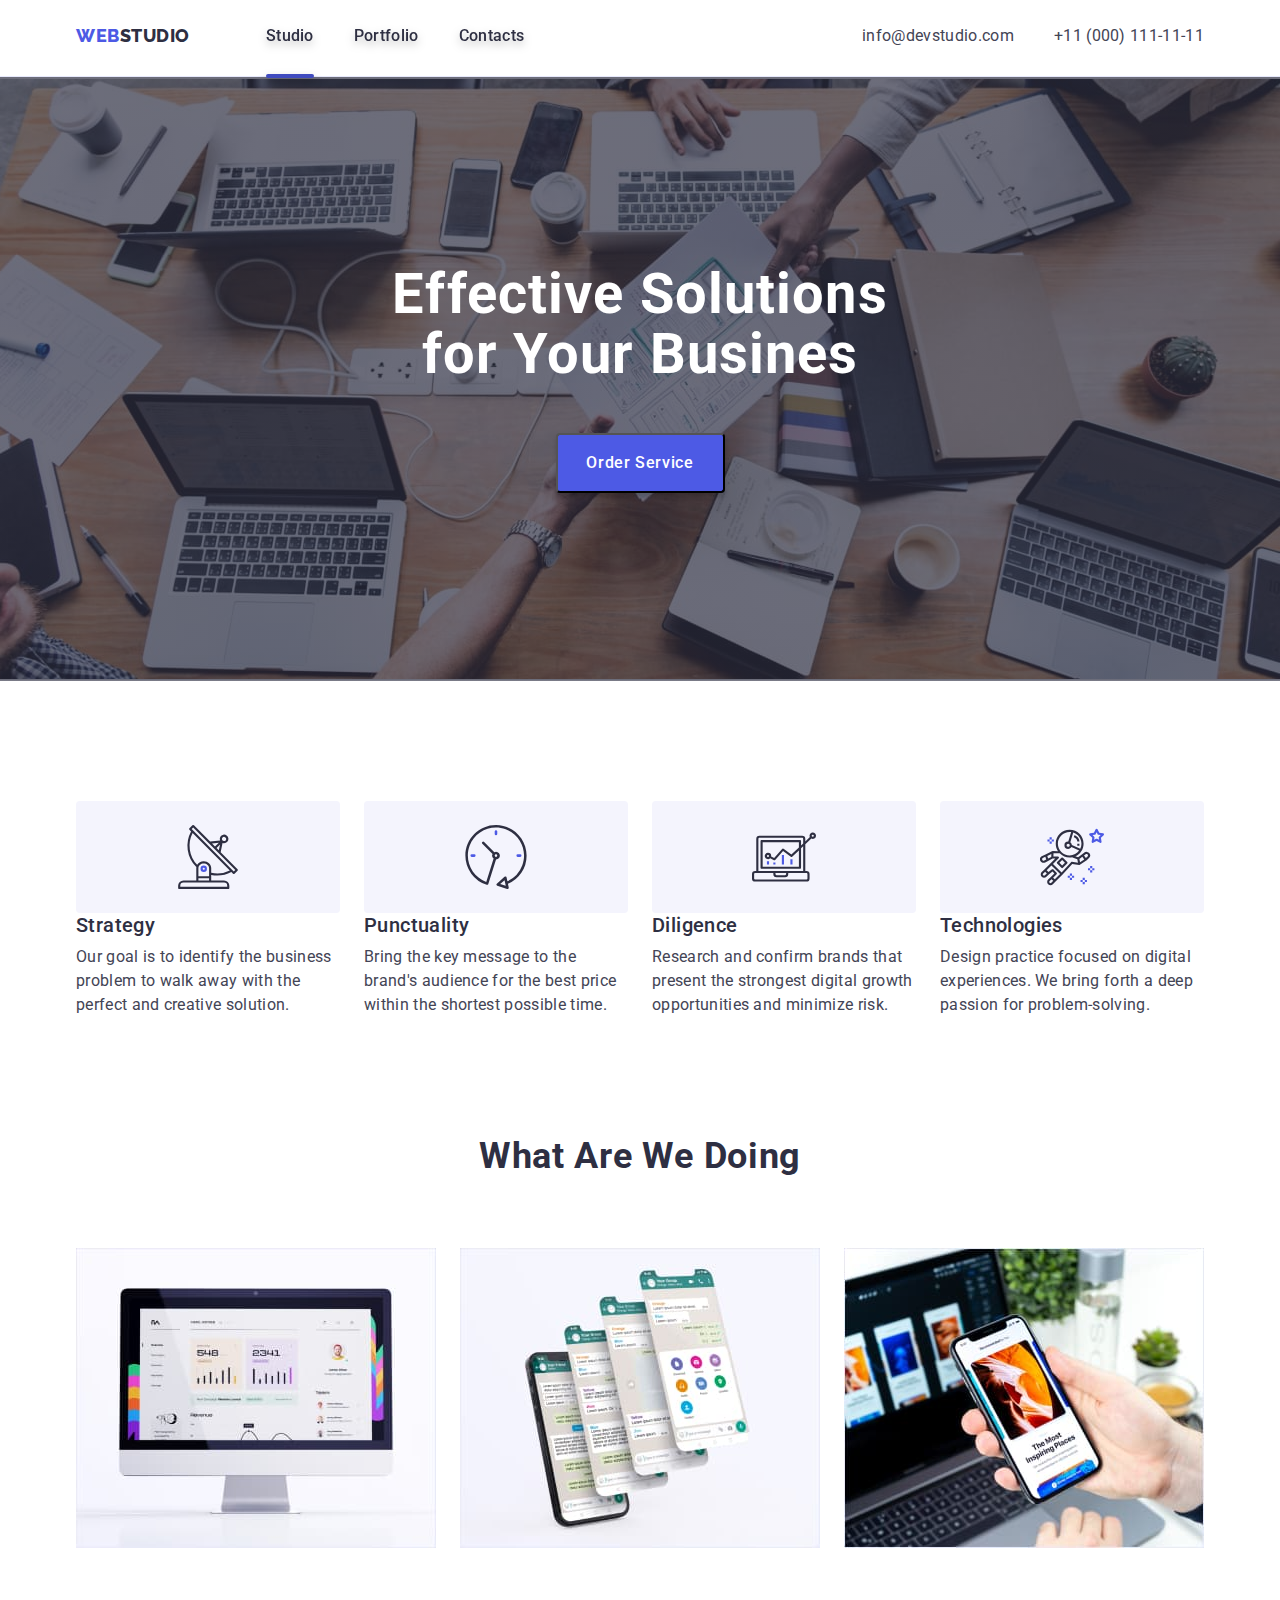
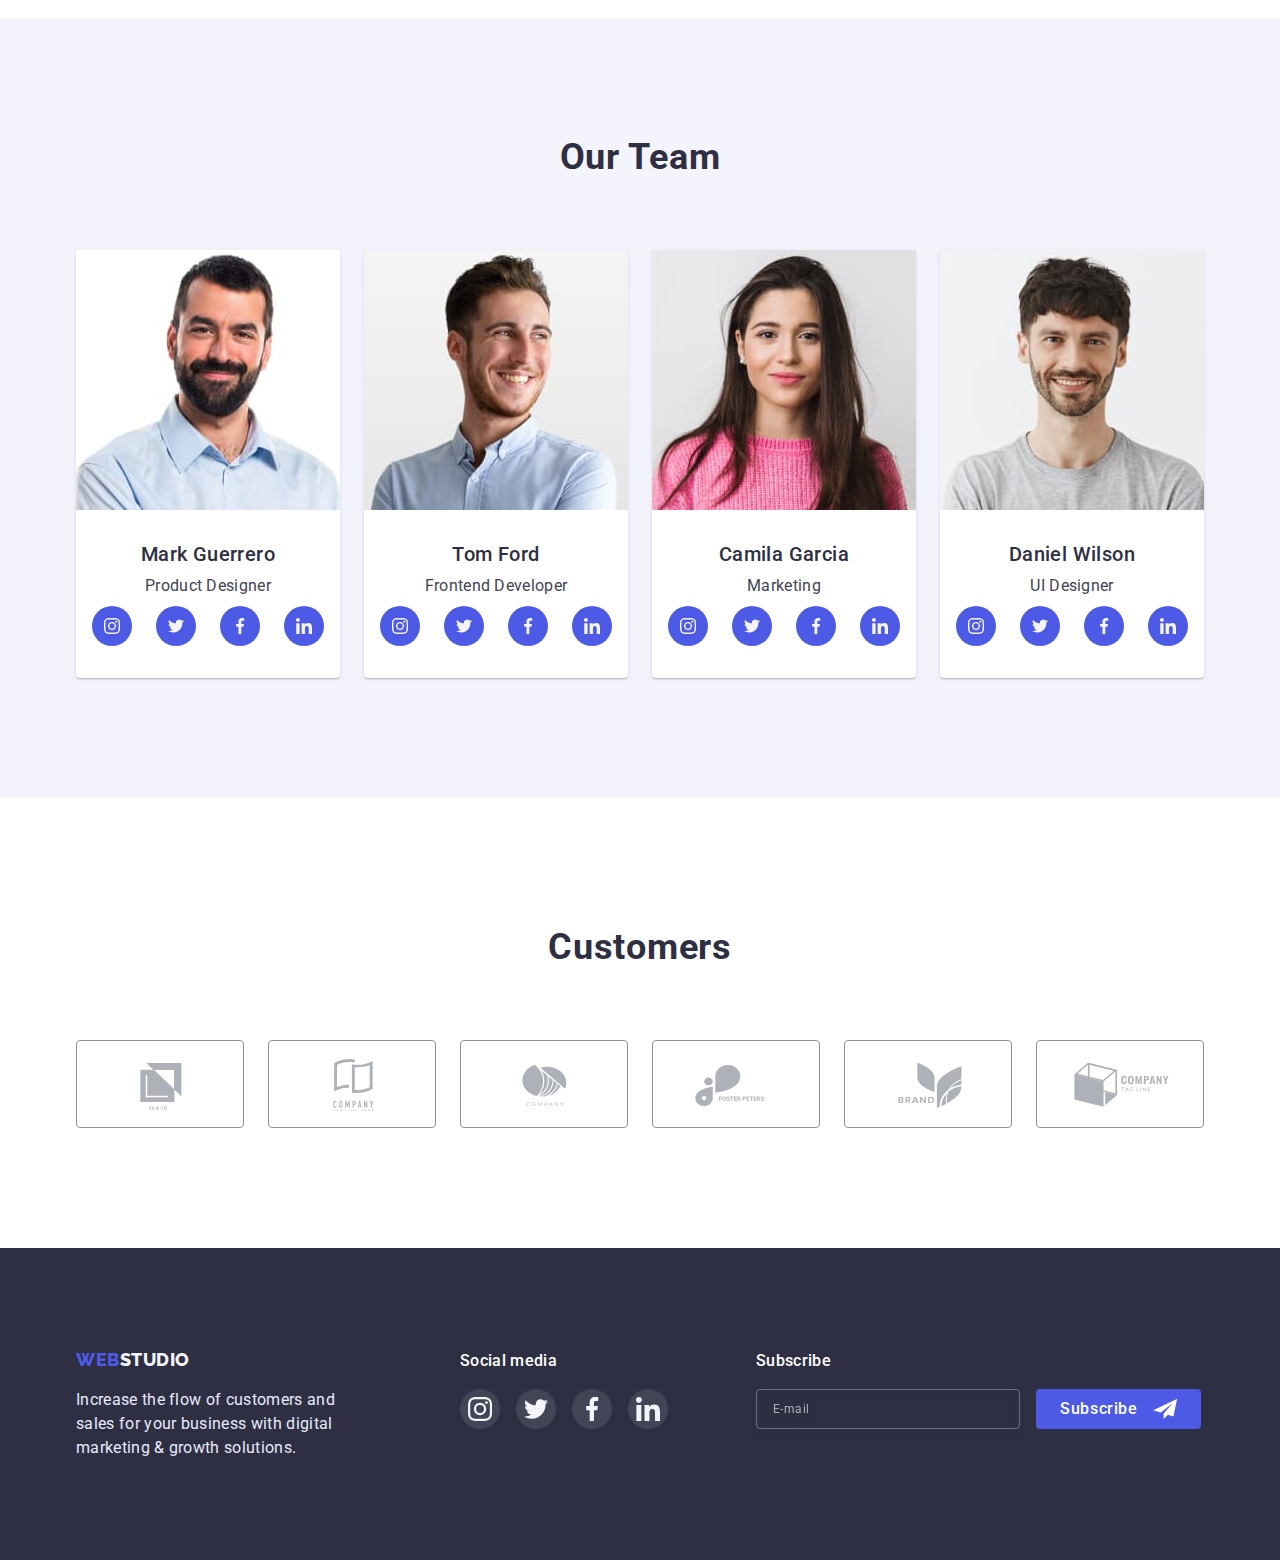
==== index.html @ 9fefce88 "copy_repository" ====
<!DOCTYPE html>
<html lang="en">
  <head>
    <meta charset="UTF-8" />
    <meta http-equiv="X-UA-Compatible" content="IE=edge" />
    <meta name="viewport" content="width=device-width, initial-scale=1.0" />
    <link
      rel="stylesheet"
      href="https://cdnjs.cloudflare.com/ajax/libs/modern-normalize/1.0.0/modern-normalize.min.css"
    />
    <link rel="stylesheet" href="./css/styles.css" />
    <link rel="preconnect" href="https://fonts.googleapis.com" />
    <link rel="preconnect" href="https://fonts.gstatic.com" crossorigin />
    <link
      href="https://fonts.googleapis.com/css2?family=Raleway:wght@800&family=Roboto:wght@400;500;700;900&display=swap"
      rel="stylesheet"
    />
    <title>Sudio</title>
  </head>
  <body>
    <header class="header">
      <div class="container header-container">
        <nav class="header-navigation">
          <a class="header-logo link" href="./index.html">
            <span class="logo-web">Web</span
            ><span class="logo-studio">Studio</span>
          </a>
          <ul class="header-list list">
            <li class="header-item">
              <a class="header-link Studio link" href="./index.html">Studio</a>
            </li>
            <li class="header-item">
              <a class="header-link link" href="./portfolio.html">Portfolio</a>
            </li>
            <li class="header-item">
              <a class="header-link link" href="#">Contacts</a>
            </li>
          </ul>
        </nav>
        <address class="header-address">
          <ul class="header-address-list list">
            <li class="header-address-item">
              <a class="header-mail list link" href="mailto:info@devstudio.com"
                >info@devstudio.com</a
              >
            </li>
            <li class="header-address-item">
              <a class="header-tell list link" href="tel:+110001111111"
                >+11 (000) 111-11-11</a
              >
            </li>
          </ul>
        </address>
      </div>
    </header>
    <main class="main">
      <section class="hero">
        <h1 class="hero-title">Effective Solutions for Your Busines</h1>
        <button class="hero-btn-item" data-modal-open type="button">
          Order Service
        </button>
      </section>
      <section class="main-section-work">
        <div class="container">
          <h2 class="hidden-title">Description of our work</h2>
          <ul class="work-list list">
            <li class="work-item icon-antenna">
              <h3 class="work-title">Strategy</h3>
              <p class="work-text">
                Our goal is to identify the business problem to walk away with
                the perfect and creative solution.
              </p>
            </li>
            <li class="work-item icon-clock">
              <h3 class="work-title">Punctuality</h3>
              <p class="work-text">
                Bring the key message to the brand's audience for the best price
                within the shortest possible time.
              </p>
            </li>
            <li class="work-item icon-diagram">
              <h3 class="work-title">Diligence</h3>
              <p class="work-text">
                Research and confirm brands that present the strongest digital
                growth opportunities and minimize risk.
              </p>
            </li>
            <li class="work-item icon-astronaut">
              <h3 class="work-title">Technologies</h3>
              <p class="work-text">
                Design practice focused on digital experiences. We bring forth a
                deep passion for problem-solving.
              </p>
            </li>
          </ul>
        </div>
      </section>
      <section class="main-section-doing">
        <div class="container">
          <h2 class="doing-title">What are we doing</h2>
          <ul class="doing-list list">
            <li class="doing-item">
              <img src="./images/picture1.jpg" alt="main work" width="360" />
            </li>
            <li class="doing-item">
              <img src="./images/picture2.jpg" alt="fedback" width="360" />
            </li>
            <li class="doing-item">
              <img
                src="./images/picture3.jpg"
                alt="creating apps"
                width="360"
              />
            </li>
          </ul>
        </div>
      </section>
      <section class="main-section-team">
        <div class="container">
          <h2 class="team-title">Our Team</h2>
          <ul class="team-list">
            <li class="team-item">
              <img src="./images/Mark.jpg" alt="Product Designer" width="264" />
              <div class="team-content">
                <h3 class="item-title">Mark Guerrero</h3>
                <p class="item-text">Product Designer</p>
                <ul class="team-content-social list">
                  <li class="social-item">
                    <a href="" class="social-link link"
                      ><svg class="link-icon" width="16px" height="16px">
                        <use href="./images/icons.svg#icon-instagram"></use>
                      </svg>
                    </a>
                  </li>
                  <li class="social-item">
                    <a href="" class="social-link link"
                      ><svg class="link-icon" width="16px" height="16px">
                        <use href="./images/icons.svg#icon-twitter"></use>
                      </svg>
                    </a>
                  </li>
                  <li class="social-item">
                    <a href="" class="social-link link"
                      ><svg class="link-icon" width="16px" height="16px">
                        <use href="./images/icons.svg#icon-facebook"></use>
                      </svg>
                    </a>
                  </li>
                  <li class="social-item">
                    <a href="" class="social-link link"
                      ><svg class="link-icon" width="16px" height="16px">
                        <use href="./images/icons.svg#icon-linkedin"></use>
                      </svg>
                    </a>
                  </li>
                </ul>
              </div>
            </li>
            <li class="team-item">
              <img
                src="./images/Tom.jpg"
                alt="Frontend Developer"
                width="264"
              />
              <div class="team-content">
                <h3 class="item-title">Tom Ford</h3>
                <p class="item-text">Frontend Developer</p>
                <ul class="team-content-social list">
                  <li class="social-item">
                    <a href="" class="social-link link"
                      ><svg class="link-icon" width="16px" height="16px">
                        <use href="./images/icons.svg#icon-instagram"></use>
                      </svg>
                    </a>
                  </li>
                  <li class="social-item">
                    <a href="" class="social-link link"
                      ><svg class="link-icon" width="16px" height="16px">
                        <use href="./images/icons.svg#icon-twitter"></use>
                      </svg>
                    </a>
                  </li>
                  <li class="social-item">
                    <a href="" class="social-link link"
                      ><svg class="link-icon" width="16px" height="16px">
                        <use href="./images/icons.svg#icon-facebook"></use>
                      </svg>
                    </a>
                  </li>
                  <li class="social-item">
                    <a href="" class="social-link link"
                      ><svg class="link-icon" width="16px" height="16px">
                        <use href="./images/icons.svg#icon-linkedin"></use>
                      </svg>
                    </a>
                  </li>
                </ul>
              </div>
            </li>
            <li class="team-item">
              <img src="./images/Camila.jpg" alt="Marketing" width="264" />
              <div class="team-content">
                <h3 class="item-title">Camila Garcia</h3>
                <p class="item-text">Marketing</p>
                <ul class="team-content-social list">
                  <li class="social-item">
                    <a href="" class="social-link link"
                      ><svg class="link-icon" width="16px" height="16px">
                        <use href="./images/icons.svg#icon-instagram"></use>
                      </svg>
                    </a>
                  </li>
                  <li class="social-item">
                    <a href="" class="social-link link"
                      ><svg class="link-icon" width="16px" height="16px">
                        <use href="./images/icons.svg#icon-twitter"></use>
                      </svg>
                    </a>
                  </li>
                  <li class="social-item">
                    <a href="" class="social-link link"
                      ><svg class="link-icon" width="16px" height="16px">
                        <use href="./images/icons.svg#icon-facebook"></use>
                      </svg>
                    </a>
                  </li>
                  <li class="social-item">
                    <a href="" class="social-link link"
                      ><svg class="link-icon" width="16px" height="16px">
                        <use href="./images/icons.svg#icon-linkedin"></use>
                      </svg>
                    </a>
                  </li>
                </ul>
              </div>
            </li>
            <li class="team-item">
              <img src="./images/Daniel.jpg" alt="UI Designer" width="264" />
              <div class="team-content">
                <h3 class="item-title">Daniel Wilson</h3>
                <p class="item-text">UI Designer</p>
                <ul class="team-content-social list">
                  <li class="social-item">
                    <a href="" class="social-link link"
                      ><svg class="link-icon" width="16px" height="16px">
                        <use href="./images/icons.svg#icon-instagram"></use>
                      </svg>
                    </a>
                  </li>
                  <li class="social-item">
                    <a href="" class="social-link link"
                      ><svg class="link-icon" width="16px" height="16px">
                        <use href="./images/icons.svg#icon-twitter"></use>
                      </svg>
                    </a>
                  </li>
                  <li class="social-item">
                    <a href="" class="social-link link"
                      ><svg class="link-icon" width="16px" height="16px">
                        <use href="./images/icons.svg#icon-facebook"></use>
                      </svg>
                    </a>
                  </li>
                  <li class="social-item">
                    <a href="" class="social-link link"
                      ><svg class="link-icon" width="16px" height="16px">
                        <use href="./images/icons.svg#icon-linkedin"></use>
                      </svg>
                    </a>
                  </li>
                </ul>
              </div>
            </li>
          </ul>
        </div>
      </section>
      <section class="main-clients">
        <div class="container">
          <h2 class="client-title">Customers</h2>
          <ul class="clients-list list">
            <li class="clients-item">
              <a href="" class="clients-link link"
                ><svg class="clients-icon" width="104px" height="56px">
                  <use href="./images/icons.svg#icon-YACO"></use>
                </svg>
              </a>
            </li>
            <li class="clients-item">
              <a href="" class="clients-link link"
                ><svg class="clients-icon" width="104px" height="56px">
                  <use href="./images/icons.svg#icon-taglinehere"></use>
                </svg>
              </a>
            </li>
            <li class="clients-item">
              <a href="" class="clients-link link"
                ><svg class="clients-icon" width="104px" height="56px">
                  <use href="./images/icons.svg#icon-company"></use>
                </svg>
              </a>
            </li>
            <li class="clients-item">
              <a href="" class="clients-link link"
                ><svg class="clients-icon" width="104px" height="56px">
                  <use href="./images/icons.svg#icon-fosterpeters"></use>
                </svg>
              </a>
            </li>
            <li class="clients-item">
              <a href="" class="clients-link link"
                ><svg class="clients-icon" width="104px" height="56px">
                  <use href="./images/icons.svg#icon-brand"></use>
                </svg>
              </a>
            </li>
            <li class="clients-item">
              <a href="" class="clients-link link"
                ><svg class="clients-icon" width="104px" height="56px">
                  <use href="./images/icons.svg#icon-tagline"></use>
                </svg>
              </a>
            </li>
          </ul>
        </div>
      </section>
    </main>
    <footer class="footer">
      <div class="container footer-container">
        <div class="block-footer-logo">
          <a class="footer-logo link" href="./index.html">
            <span class="logo-web">Web</span
            ><span class="footer-logo-studio">Studio</span>
          </a>
          <p class="footer-text">
            Increase the flow of customers and sales for your business with
            digital marketing & growth solutions.
          </p>
        </div>
        <div class="block-footer-social">
          <h3 class="footer-social-title">Social media</h3>
          <ul class="footer-content-social list">
            <li class="footer-item">
              <a href="" class="footer-social-link link"
                ><svg class="link-icon" width="24px" height="24px">
                  <use href="./images/icons.svg#icon-instagram"></use>
                </svg>
              </a>
            </li>
            <li class="footer-item">
              <a href="" class="social-link link"
                ><svg class="footer-link-icon" width="24px" height="24px">
                  <use href="./images/icons.svg#icon-twitter"></use>
                </svg>
              </a>
            </li>
            <li class="footer-item">
              <a href="" class="social-link link"
                ><svg class="link-icon" width="24px" height="24px">
                  <use href="./images/icons.svg#icon-facebook"></use>
                </svg>
              </a>
            </li>
            <li class="footer-item">
              <a href="" class="social-link link"
                ><svg class="link-icon" width="24px" height="24px">
                  <use href="./images/icons.svg#icon-linkedin"></use>
                </svg>
              </a>
            </li>
          </ul>
        </div>
        <form class="Subscribe-form">
          <div class="subscribe-block">
            <label class="subscribe-lable" for="subscribe">Subscribe</label>
            <input
              id="subscribe"
              type="email"
              name="email"
              required
              class="subscribe-input"
              placeholder="E-mail"
            />
          </div>
          <button type="submit" class="button-subscribe">
            Subscribe
            <svg class="Subscribe-link-icon" width="24px" height="20px">
              <use href="./images/icons.svg#icon-send"></use>
            </svg>
          </button>
        </form>
      </div>
    </footer>
    <div class="backdrop is-hidden" data-modal>
      <div class="modal">
        <button data-modal-close type="button" class="modal-close">
          <svg class="modal-icon" width="8px" height="8px">
            <use href="./images/icons.svg#icon-close-modal"></use>
          </svg>
        </button>
        <form class="form">
          <p class="form-head">Leave your contacts and we will call you back</p>
          <label class="form-lable-title" for="username"> Name </label>
          <div class="input-block">
            <input
              class="form-input-area"
              id="username"
              type="text"
              name="username"
              required
            />
            <svg class="form-input-icon" width="18" height="18">
              <use href="./images/icons.svg#icon-User"></use>
            </svg>
          </div>
          <label class="form-lable-title" for="phone_number">Phone </label>
          <div class="input-block">
            <input
              class="form-input-area"
              id="phone_number"
              type="tel"
              name="phone_number"
              required
            /><svg class="form-input-icon" width="18" height="24">
              <use href="./images/icons.svg#icon-Phone"></use>
            </svg>
          </div>
          <label class="form-lable-title" for="email">Email </label>
          <div class="input-block">
            <input
              class="form-input-area"
              id="email"
              type="email"
              name="email"
            /><svg class="form-input-icon" width="18" height="24">
              <use href="./images/icons.svg#icon-email"></use>
            </svg>
          </div>
          <label class="form-lable-title" for="feadback">Coment</label>
          <textarea
            id="feadback"
            name="feadback"
            rows="6"
            placeholder="Text input"
            class="form-textarea"
          ></textarea>
          <div class="checkbox">
            <input
              id="Privacy-policy-accept"
              type="checkbox"
              name="Privacy-policy-accept"
              value="true"
              required
              class="checkbox-input visually-hidden"
            />
            <label for="Privacy-policy-accept" class="checkbox-text">
              <span class="checkbox-icon-span">
                <svg class="checkbox-icon" width="10" height="8">
                  <use href="./images/icons.svg#icon-check-icon"></use>
                </svg>
              </span>
              I accept the terms and conditions of the&nbsp;
              <a href="" class="checkbox-link">Privacy Policy</a>
            </label>
          </div>
          <button class="form-button" type="submit">Send</button>
        </form>
      </div>
    </div>
    <script src="./js/modal.js"></script>
  </body>
</html>
---- css/styles.css ----
body {
  font-family: "Roboto", sans-serif;
  background-color: #e5e5e5;
}

.main {
  background-color: var(--main-color);
}

.list {
  list-style: none;
}

.link {
  text-decoration: none;
}

:root {
  --main-color: #fff;
  --grd: linear-gradient(rgba(46, 47, 66, 0.7), rgba(46, 47, 66, 0.7));
  --main-text-color: #2e2f42;
  --secondary-text: #434455;
  --main-bgc: #f4f4fd;
  --pointer-color: #404bbf;
  --hover-cubic-bezier: 250ms cubic-bezier(0.4, 0, 0.2, 1);
  --btn-color: #4d5ae5;
}

h1,
h2,
h3,
h4,
h5,
h5,
p {
  margin: 0;
}

ul {
  margin: 0;
  padding-left: 0;
}

button {
  cursor: pointer;
}

img {
  display: block;
  max-width: 100%;
  height: auto;
}

.container {
  width: 1158px;
  padding-left: 15px;
  padding-right: 15px;
  margin-right: auto;
  margin-left: auto;
}

/*-------------------------------------HEADER-------------------------*/

.header {
  background-color: var(--main-color);
  border-bottom: 1px solid #e7e9fc;
  padding-top: 24px;
  padding-bottom: 28px;
}

.header-container {
  display: flex;

  align-items: center;
}

.header-navigation {
  display: flex;
  align-items: center;
  margin-right: auto;
}

.header-logo {
  display: flex;
  flex-direction: row;
  align-items: flex-start;
  padding: 0px;
  margin-right: 76px;
}

.logo-web {
  font-family: "Raleway";
  font-weight: 800;
  font-size: 18px;
  line-height: 1.33;
  display: flex;
  align-items: center;
  letter-spacing: 0.03em;
  text-transform: uppercase;
  color: var(--btn-color);
}

.logo-studio {
  font-family: "Raleway";
  font-weight: 800;
  font-size: 18px;
  line-height: 1.33;
  display: flex;
  align-items: center;
  letter-spacing: 0.03em;
  text-transform: uppercase;
  color: var(--main-text-color);
}

.header-list {
  padding: 0px;
  filter: drop-shadow(0px 4px 4px rgba(0, 0, 0, 0.25));
  display: flex;
  gap: 40px;
}

.header-link {
  font-weight: 500;
  font-size: 16px;
  line-height: 1.5;
  letter-spacing: 0.02em;
  color: var(--main-text-color);
  transition: color var(--hover-cubic-bezier);
  position: relative;
}

.Studio::after {
  content: "";
  position: absolute;
  top: 48px;
  left: 0;
  width: 100%;
  height: 4px;
  background-color: #404bbf;
  border-radius: 2px;
}

.Portfolio::after {
  content: "";
  position: absolute;
  top: 48px;
  left: 0;
  width: 66px;
  height: 4px;
  background-color: #404bbf;
  border-radius: 2px;
}

.header-link:is(:hover, :focus) {
  color: var(--pointer-color);
  border-radius: 5px;
}

.header-address-list {
  display: flex;
  gap: 40px;
}

.header-mail {
  font-size: 16px;
  line-height: 1.5;
  letter-spacing: 0.02em;
  color: var(--secondary-text);
  font-style: normal;
  transition: color var(--hover-cubic-bezier);
}

.header-mail:is(:hover, :focus) {
  color: var(--pointer-color);
}

.header-tell {
  font-size: 16px;
  line-height: 1.5;
  letter-spacing: 0.02em;
  color: var(--secondary-text);
  font-style: normal;
}

/*-------------------------------------HERO-------------------------*/

.hero {
  padding: 188px;
  text-align: center;
  max-width: 1440px;
  margin-left: auto;
  margin-right: auto;
  background-image: var(--grd), url(../images/people-office\ 1.jpg);
  background-repeat: no-repeat;
  background-position: center;
}

.hero-title {
  font-weight: 700;
  font-size: 56px;
  line-height: 1.07;
  letter-spacing: 0.02em;
  color: var(--main-color);
  margin: auto;
  max-width: 500px;
}

.hero-btn-item {
  padding-top: 16px;
  padding-bottom: 16px;
  min-width: 169px;
  background: var(--btn-color);
  box-shadow: 0px 4px 4px rgba(0, 0, 0, 0.15);
  border-radius: 4px;
  font-family: "Roboto";
  font-weight: 500;
  font-size: 16px;
  line-height: 1.5;
  align-items: center;
  letter-spacing: 0.04em;
  color: var(--main-color);
  margin-top: 48px;
  transition: background-color var(--hover-cubic-bezier);
}

.hero-btn-item:is(:hover, :focus) {
  background-color: var(--pointer-color);
}

/*-------------------------------------MAIN-WORK-------------------------*/

.main-section-work {
  padding-top: 120px;
}

.hidden-title {
  opacity: 0;
  visibility: hidden;
  pointer-events: none;
  position: absolute;
}

.work-list {
  display: flex;
  gap: 24px;
  align-items: center;
}

.work-item {
  max-width: 264px;
  width: calc((100% - 72px) / 4);
}

.work-item::before {
  display: block;
  content: "";
  width: 264px;
  height: 112px;
  border-radius: 4px;
  background-color: var(--main-bgc);
  background-repeat: no-repeat;
  background-position: center;
}

.icon-antenna::before {
  background-image: url(../images/antenna.svg);
}

.icon-clock::before {
  background-image: url(../images/clock.svg);
}

.icon-diagram::before {
  background-image: url(../images/diagram.svg);
}

.icon-astronaut::before {
  background-image: url(../images/astronaut.svg);
}

.work-title {
  font-weight: 500;
  font-size: 20px;
  line-height: 1.2;
  letter-spacing: 0.02em;
  color: var(--main-text-color);
  flex: none;
  order: 0;
  flex-grow: 0;
}
.work-text {
  font-size: 16px;
  line-height: 1.5;
  letter-spacing: 0.02em;
  color: var(--secondary-text);
  flex: none;
  order: 1;
  flex-grow: 0;
  margin-top: 8px;
}

/*-------------------------------------MAIN-DOING-------------------------*/

.main-section-doing {
  padding-top: 120px;
  padding-bottom: 70px;
}
.doing-title {
  font-weight: 700;
  font-size: 36px;
  line-height: 1.1;
  text-align: center;
  letter-spacing: 0.02em;
  text-transform: capitalize;
  color: var(--main-text-color);
  margin-bottom: 72px;
}
.doing-list {
  display: flex;
  gap: 24px;
}

.doing-item {
  width: calc((100% - 48px) / 3);
}

/*-------------------------------------MAIN-TEAM-------------------------*/

.main-section-team {
  background-color: var(--main-bgc);
  padding-top: 120px;
  padding-bottom: 120px;
}
.team-title {
  font-weight: 700;
  font-size: 36px;
  text-align: center;
  line-height: 1.1;
  letter-spacing: 0.02em;
  text-transform: capitalize;
  color: var(--main-text-color);
  margin-bottom: 72px;
}
.team-list {
  display: flex;
  gap: 24px;
}
.team-item {
  display: flex;
  flex-direction: column;
  background: var(--main-color);
  box-shadow: 0px 1px 6px rgba(46, 47, 66, 0.08),
    0px 1px 1px rgba(46, 47, 66, 0.16), 0px 2px 1px rgba(46, 47, 66, 0.08);
  border-radius: 0px 0px 4px 4px;
  width: calc((100% - 72px) / 4);
  box-shadow: 0px 1px 6px rgba(46, 47, 66, 0.08),
    0px 1px 1px rgba(46, 47, 66, 0.16), 0px 2px 1px rgba(46, 47, 66, 0.08);
}
.item-title {
  font-weight: 500;
  font-size: 20px;
  line-height: 1.2;
  letter-spacing: 0.02em;
  color: var(--main-text-color);
  flex: none;
  order: 0;
  flex-grow: 0;
  margin-bottom: 8px;
}
.item-text {
  font-size: 16px;
  line-height: 1.5;
  letter-spacing: 0.02em;
  color: var(--secondary-text);
  flex: none;
  order: 1;
  flex-grow: 0;
}

.team-content {
  padding-top: 32px;
  padding-bottom: 32px;
  text-align: center;
}

.team-content-social {
  display: flex;
  justify-content: center;
  gap: 24px;
  padding-top: 8px;
}
.social-item {
  width: 40px;
  height: 40px;
  background-color: var(--btn-color);
  border-radius: 50px;
  transition: background-color var(--hover-cubic-bezier);
}
.social-link {
  width: 100%;
  height: 100%;

  display: flex;
  justify-content: center;
  align-items: center;
  fill: var(--main-bgc);
}

.social-item:is(:hover, :focus) {
  background-color: var(--pointer-color);
}

/* ------------------------------------MAIN-CLIENTS--------------------------- */

.main-clients {
  padding-top: 130px;
  padding-bottom: 120px;
}

.client-title {
  font-weight: 700;
  font-size: 36px;
  text-align: center;
  line-height: 1.1;
  letter-spacing: 0.02em;
  text-transform: capitalize;
  color: var(--main-text-color);
  margin-bottom: 72px;
}

.clients-list {
  display: flex;
  justify-content: center;
  gap: 24px;
}

.clients-item {
  width: calc((100% - 120px) / 6);
  height: 88px;
}
.clients-link {
  width: 100%;
  height: 100%;
  display: flex;
  justify-content: center;
  align-items: center;
  cursor: pointer;
  border: 1px solid #8e8f99;
  border-radius: 4px;
  color: #afb1b8;
  transition: color, border-color, var(--hover-cubic-bezier);
}

.clients-icon {
  fill: currentColor;
}

.clients-link:is(:hover, :focus) {
  border-color: var(--pointer-color);
  color: var(--pointer-color);
}

/*-------------------------------------FILE-PORTFOLIO-------------------------*/

.main-section {
  padding-top: 96px;
  padding-bottom: 120px;
}

/*-------------------------------------SECTION-BTN-------------------------*/
.btn-list {
  margin-bottom: 72px;
  display: flex;
  gap: 24px;
  justify-content: center;
}

.main-btn {
  font-family: "Roboto";
  background: var(--main-bgc);
  border: 1px solid #e7e9fc;
  border-radius: 4px;
  font-weight: 500;
  font-size: 16px;
  line-height: 1.5;
  letter-spacing: 0.04em;
  color: var(--btn-color);
  padding: 12px 24px;
  transition: color, background-color, box-shadow, var(--hover-cubic-bezier);
}

.main-btn:is(:hover, :focus) {
  color: var(--main-color);
  background-color: var(--pointer-color);
  box-shadow: 0px 1px 6px rgba(46, 47, 66, 0.08),
    0px 1px 1px rgba(46, 47, 66, 0.16), 0px 2px 1px rgba(46, 47, 66, 0.08);
}

/*-------------------------------------WORKS-------------------------*/

.works-content {
  padding-left: 16px;
  padding-top: 32px;
  padding-bottom: 32px;
}
.works-list {
  display: flex;
  flex-wrap: wrap;
  column-gap: 24px;
  row-gap: 48px;
}

.works-item {
  width: calc((100% - 48px) / 3);
  transition: box-shadow var(--hover-cubic-bezier);
}

.works-img {
  position: relative;
  overflow: hidden;
}

.works-hidden-content {
  width: 100%;
  height: 100%;
  position: absolute;
  left: 0;
  top: 0;
  background-color: rgba(77, 90, 229, 1);
  transform: translateY(100%);
  transition: transform var(--hover-cubic-bezier);
  padding-right: 32px;
  padding-left: 32px;
  padding-top: 40px;
}
.works-hidden-text {
  font-weight: 400;
  font-size: 16px;
  line-height: 1.5;
  letter-spacing: 0.02em;
  color: var(--main-bgc);
  max-width: 296px;
  min-height: 96px;
}

.works-item:is(:hover, :focus) .works-hidden-content {
  transform: translateY(0);
}

.works-item:is(:hover, :focus) {
  box-shadow: 0px 1px 6px rgba(46, 47, 66, 0.08),
    0px 1px 1px rgba(46, 47, 66, 0.16), 0px 2px 1px rgba(46, 47, 66, 0.08);
}

.works-title {
  font-weight: 500;
  font-size: 20px;
  line-height: 1.2;
  letter-spacing: 0.02em;
  color: var(--main-text-color);
  flex: none;
  order: 0;
  flex-grow: 0;
  margin-bottom: 8px;
}
.works-text {
  font-size: 16px;
  line-height: 1.5;
  letter-spacing: 0.02em;
  color: var(--secondary-text);
  flex: none;
  order: 1;
  flex-grow: 0;
}

.works-content {
  padding-top: 32px;
  padding-bottom: 32px;
  border-left: 1px solid #e7e9fc;
  border-right: 1px solid #e7e9fc;
  border-bottom: 1px solid #e7e9fc;
}

/*-------------------------------------FOOTER-------------------------*/

.footer {
  background-color: var(--main-text-color);
  padding-top: 100px;
  padding-bottom: 100px;
}

.block-footer-logo {
  margin-right: 120px;
}

.footer-logo {
  display: flex;
  flex-direction: row;
  align-items: flex-start;
  padding: 0px;
  margin-bottom: 16px;
}

.footer-logo-studio {
  width: 71px;
  height: 24px;
  font-family: "Raleway";
  font-weight: 800;
  font-size: 18px;
  line-height: 1.33;
  display: flex;
  align-items: center;
  letter-spacing: 0.03em;
  text-transform: uppercase;
  color: var(--main-bgc);
  flex: none;
  order: 1;
  flex-grow: 0;
}

.footer-text {
  font-size: 16px;
  line-height: 1.5;
  letter-spacing: 0.02em;
  color: #e7e9fc;
  max-width: 264px;
}

.footer-container {
  display: flex;
  align-items: baseline;
}

.footer-social-title {
  font-family: "Roboto";
  font-weight: 500;
  font-size: 16px;
  line-height: 1.5;
  letter-spacing: 0.02em;
  margin-bottom: 16px;
  color: var(--main-color);
}

.footer-content-social {
  display: flex;
  justify-content: center;
  gap: 16px;
}

.footer-social-link {
  width: 100%;
  height: 100%;
  display: flex;
  justify-content: center;
  align-items: center;
  fill: var(--main-bgc);
}

.footer-item {
  background-color: rgba(255, 255, 255, 0.1);
  width: 40px;
  height: 40px;
  border-radius: 50px;
  transition: background-color var(--hover-cubic-bezier);
}

.footer-item:is(:hover, :focus) {
  background-color: #31d0aa;
}

.Subscribe-form {
  margin-left: 88px;
  display: flex;
  justify-content: flex-end;
}

.subscribe-block {
  display: flex;
  flex-wrap: wrap;
}

.subscribe-lable {
  font-family: "Roboto";
  font-weight: 500;
  font-size: 16px;
  line-height: 1.5;
  letter-spacing: 0.02em;
  color: #ffffff;
}

.subscribe-block {
  width: 264px;
  margin-right: 16px;
}

.subscribe-input {
  width: 264px;
  height: 40px;
  border: 1px solid rgba(255, 255, 255, 0.3);
  filter: drop-shadow(0px 4px 4px rgba(0, 0, 0, 0.15));
  border-radius: 4px;
  margin-top: 16px;
  background-color: transparent;
  outline: transparent;
  padding-top: 8px;
  padding-bottom: 8px;
  padding-left: 16px;
  color: rgb(255, 255, 255);
  font-family: "Roboto";
  font-weight: 400;
  font-size: 12px;
  line-height: 2;
  letter-spacing: 0.04em;
}

.subscribe-input::placeholder {
  font-family: "Roboto";
  font-weight: 400;
  font-size: 12px;
  line-height: 2;
  letter-spacing: 0.04em;
  color: rgba(255, 255, 255, 0.6);
}

.button-subscribe {
  position: relative;
  background: var(--btn-color);
  border-radius: 4px;
  width: 165px;
  height: 40px;
  font-family: "Roboto";
  font-weight: 500;
  font-size: 16px;
  line-height: 1.5;
  letter-spacing: 0.04em;
  color: #ffffff;
  padding-top: 8px;
  padding-left: 24px;
  padding-right: 64px;
  padding-bottom: 8px;
  border: none;
  transition: background-color var(--hover-cubic-bezier);
  margin-top: auto;
}

.button-subscribe:is(:hover, :focus) {
  background-color: var(--pointer-color);
}

.Subscribe-link-icon {
  position: absolute;
  top: 50%;
  right: 24px;
  transform: translateY(-50%);
  margin-left: 16px;
  fill: #fff;
}

/* ----------------------------MODAL------------------------------ */

.backdrop {
  position: fixed;
  top: 0;
  width: 100%;
  height: 100%;
  background-color: rgba(46, 47, 66, 0.4);
  transition: opacity 200ms linear, visibility 200ms linear;
}

.is-hidden {
  opacity: 0;
  visibility: hidden;
  pointer-events: none;
}

.modal {
  position: absolute;
  width: 408px;
  min-height: 576px;
  top: 50%;
  left: 50%;
  transform: translate(-50%, -50%);
  background: #fcfcfc;
  box-shadow: 0px 1px 1px rgba(0, 0, 0, 0.14), 0px 1px 3px rgba(0, 0, 0, 0.12),
    0px 2px 1px rgba(0, 0, 0, 0.2);
  border-radius: 4px;
  padding: 24px;
  transition: transform 400ms linear;
}

.backdrop.is-hidden .modal {
  transform: rotate(90deg);
}

.modal-close {
  width: 24px;
  height: 24px;
  background: #e7e9fc;
  border: 1px solid rgba(0, 0, 0, 0.1);
  border-radius: 50%;
  display: block;
  margin-left: auto;
  transition: background-color var(--hover-cubic-bezier),
    fill var(--hover-cubic-bezier);
  position: relative;
}

.modal-close:is(:hover, :focus) {
  background-color: var(--pointer-color);
  fill: #fff;
}

.modal-icon {
  position: absolute;
  top: 50%;
  left: 50%;
  transform: translate(-50%, -50%);
}

/* -------------------------FORM-------------------------- */

textarea {
  resize: none;
}

label {
  display: flex;
  flex-direction: column;
}

.form-head {
  font-family: "Roboto";

  font-weight: 500;
  font-size: 16px;
  line-height: 1.5;
  text-align: center;
  letter-spacing: 0.02em;
  color: #2e2f42;
  margin-top: 32px;
  margin-bottom: 14px;
}

.form-lable-title {
  font-family: "Roboto";
  font-weight: 400;
  font-size: 12px;
  line-height: 1.33;
  letter-spacing: 0.04em;
  color: #8e8f99;
  margin-bottom: 4px;
}

.form-lable-title {
  margin-top: 8px;
}

.form-input-area {
  padding-left: 38px;
  width: 100%;
  height: 40px;
  border: 1px solid rgba(33, 33, 33, 0.2);
  border-radius: 4px;
  outline: transparent;
  background-color: transparent;
  font-family: "Roboto";
  font-weight: 450;
  font-size: 12px;
  line-height: 1.33;
  letter-spacing: 0.05em;
  color: #52535e;
}

.form-input-area:focus {
  border-color: var(--pointer-color);
}

.form-input-area:focus + .form-input-icon {
  fill: var(--pointer-color);
}

.input-block {
  position: relative;
}

.form-input-icon {
  position: absolute;
  left: 19px;
  top: 50%;
  transform: translateY(-50%);
}

.form-textarea {
  width: 100%;
  height: 120px;
  border: 1px solid rgba(33, 33, 33, 0.2);
  border-radius: 4px;
  padding: 8px 16px;
  font-family: "Roboto";
  font-weight: 450;
  font-size: 12px;
  line-height: 1.33;
  letter-spacing: 0.05em;
  color: #52535e;
  margin-bottom: 16px;
  outline: transparent;
  background-color: transparent;
}

.form-textarea::placeholder {
  font-family: "Roboto";
  font-weight: 400;
  font-size: 12px;
  line-height: 1.33;
  letter-spacing: 0.04em;
  color: rgba(117, 117, 117, 0.5);
}

.form-textarea:focus {
  border-color: var(--pointer-color);
}

.checkbox-text {
  font-family: "Roboto";
  font-weight: 400;
  font-size: 12px;
  line-height: 1.33;
  letter-spacing: 0.04em;
  color: #757575;
}

.checkbox-link {
  font-family: "Roboto";
  font-weight: 400;
  font-size: 12px;
  line-height: 1.33;
  letter-spacing: 0.04em;
  color: var(--pointer-color);
}

.checkbox-block {
  display: flex;
  justify-content: flex-start;
  margin-bottom: 24px;
}

.form-button {
  padding-top: 16px;
  padding-bottom: 16px;
  min-width: 169px;
  background: var(--btn-color);
  box-shadow: 0px 4px 4px rgba(0, 0, 0, 0.15);
  border-radius: 4px;
  font-family: "Roboto";
  font-weight: 500;
  font-size: 16px;
  line-height: 1.5;
  display: flex;
  margin: auto;
  justify-content: center;
  letter-spacing: 0.04em;
  color: var(--main-color);
  margin-top: 24px;
  transition: background-color var(--hover-cubic-bezier);
}

.form-button:is(:hover, :focus) {
  background-color: var(--pointer-color);
}

.checkbox-text {
  flex-direction: row;
}

/* .checkbox-text::before {
  content: "";
  width: 16px;
  height: 16px;
  border: 1.25px solid #2e2f42;
  border-radius: 2px;
  margin-right: 8px;
} */

/* .checkbox-input:checked + .checkbox-text::before {
  background-color: rgba(64, 75, 191, 1);
  background-image: url(../images/check-icon.svg);
  background-repeat: no-repeat;
  background-position: center;
  border: none;
} */

.visually-hidden {
  position: absolute;
  width: 1px;
  height: 1px;
  margin: -1px;
  border: 0;
  padding: 0;
  white-space: nowrap;
  clip-path: inset(100%);
  clip: rect(0 0 0 0);
  overflow: hidden;
}

.checkbox-icon-span {
  display: flex;
  align-items: center;
  justify-content: center;
  width: 16px;
  height: 16px;
  border: 1.25px solid var(--main-text-color);
  border-radius: 2px;
  margin-right: 8px;
  fill: transparent;
  transition: background-color var(--hover-cubic-bezier),
    fill var(--hover-cubic-bezier), border var(--hover-cubic-bezier);
}

.checkbox-input:checked + .checkbox-text .checkbox-icon-span {
  background-color: var(--pointer-color);
  fill: var(--main-color);
  border: none;
}
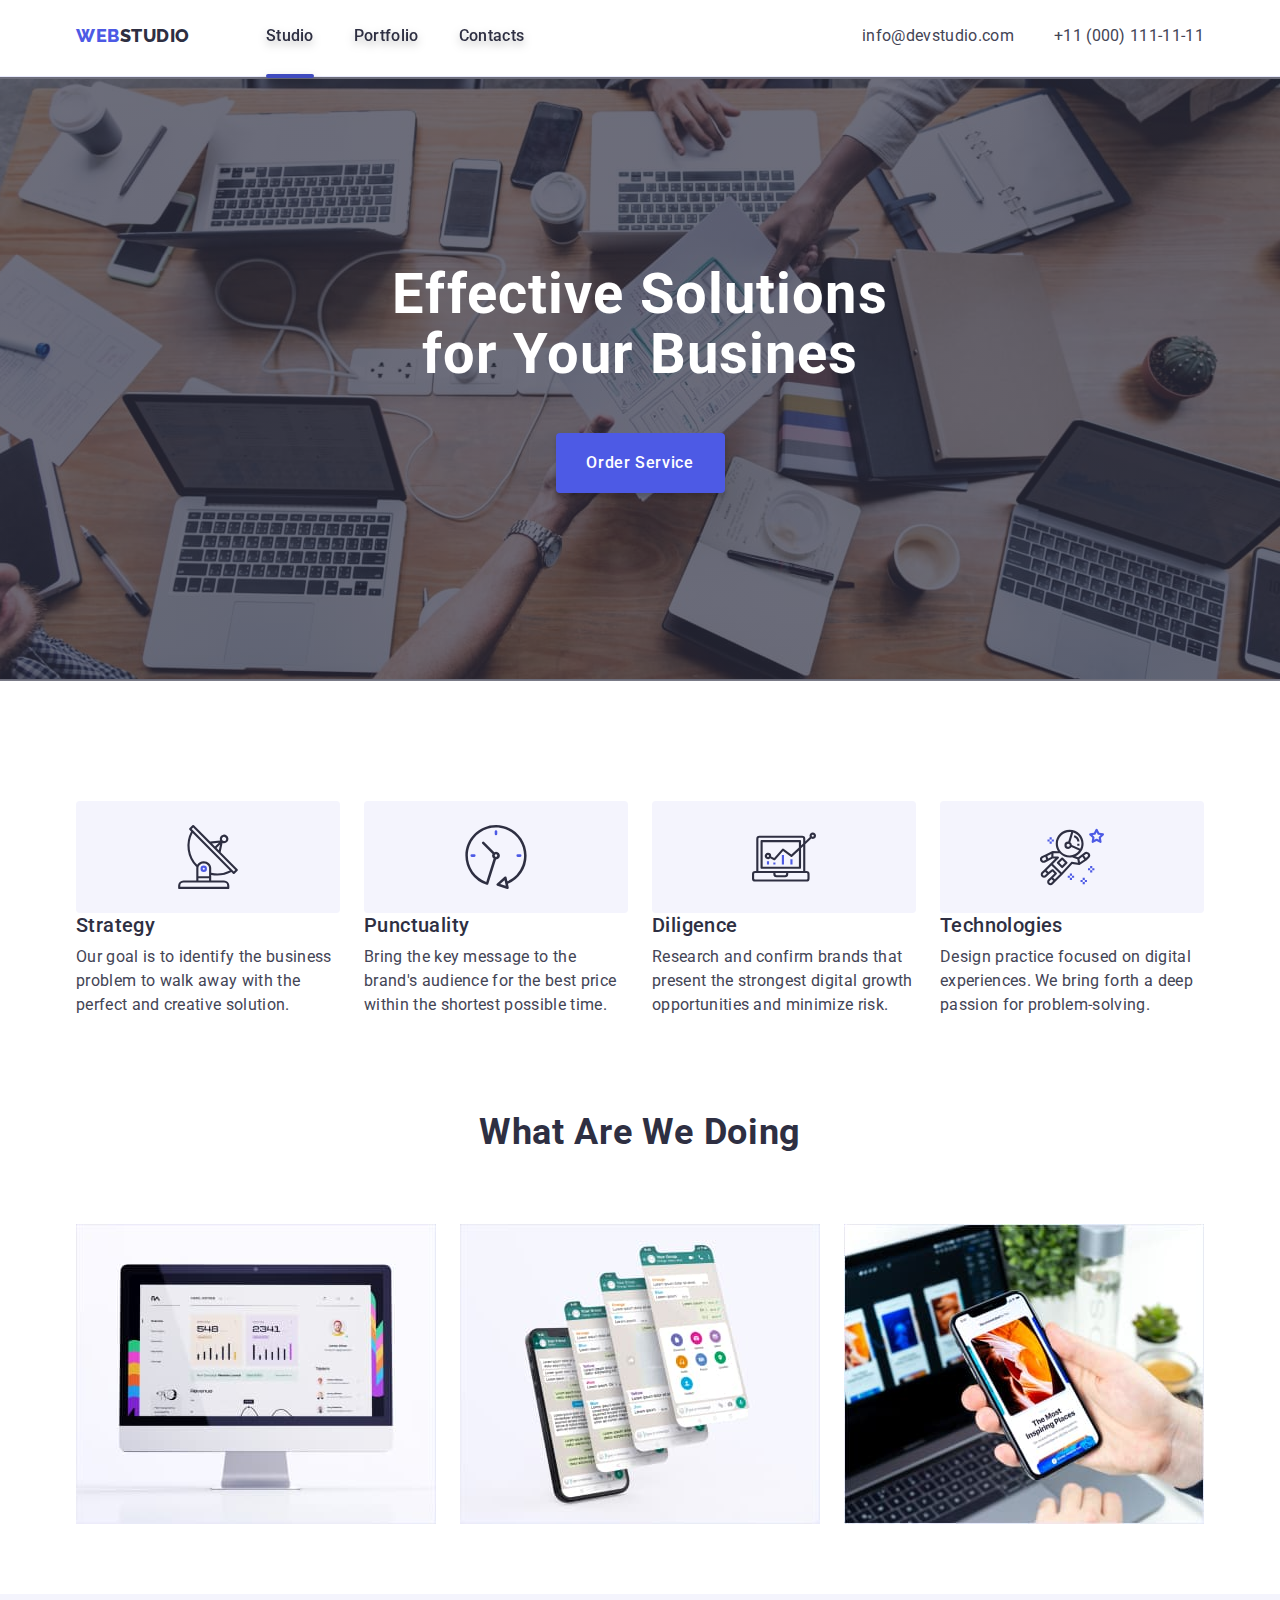
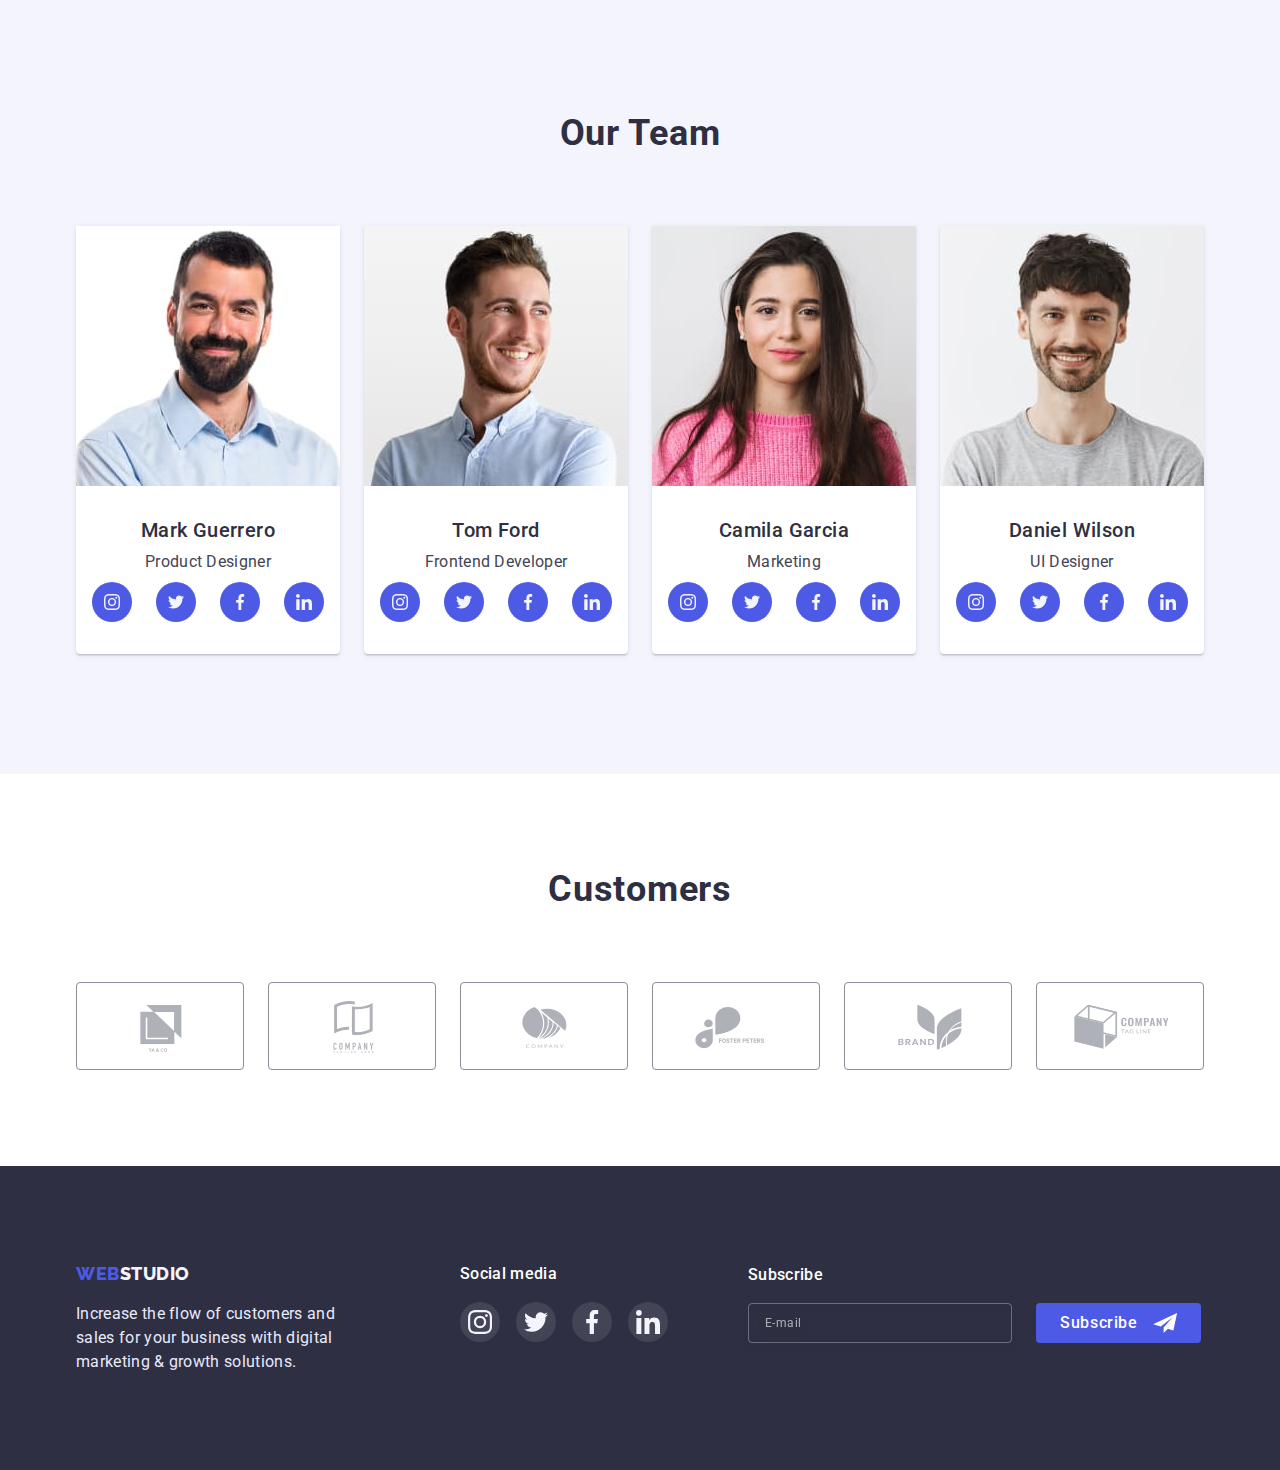
==== commit 182e90d7: "hw-7_widthout_modal_close_svg" ====
--- a/index.html
+++ b/index.html
@@ -9,6 +9,9 @@
       href="https://cdnjs.cloudflare.com/ajax/libs/modern-normalize/1.0.0/modern-normalize.min.css"
     />
     <link rel="stylesheet" href="./css/styles.css" />
+    <link rel="stylesheet" href="./css/mobile-styles.css" />
+    <link rel="stylesheet" href="./css/tablet-styles.css" />
+    <link rel="stylesheet" href="./css/desktop-styles.css" />
     <link rel="preconnect" href="https://fonts.googleapis.com" />
     <link rel="preconnect" href="https://fonts.gstatic.com" crossorigin />
     <link
@@ -25,7 +28,7 @@
             <span class="logo-web">Web</span
             ><span class="logo-studio">Studio</span>
           </a>
-          <ul class="header-list list">
+          <ul class="header-list header-mob-hidden list">
             <li class="header-item">
               <a class="header-link Studio link" href="./index.html">Studio</a>
             </li>
@@ -37,7 +40,7 @@
             </li>
           </ul>
         </nav>
-        <address class="header-address">
+        <address class="header-address header-mob-hidden">
           <ul class="header-address-list list">
             <li class="header-address-item">
               <a class="header-mail list link" href="mailto:info@devstudio.com"
@@ -51,6 +54,83 @@
             </li>
           </ul>
         </address>
+        <button data-Menu-open type="button" class="menu-mob-open">
+          <svg class="menu-mob-open-icon" width="30px" height="19px">
+            <use href="./images/icons.svg#icon-menu-open"></use>
+          </svg>
+        </button>
+      </div>
+      <div data-Menu class="menu-mob is-hidden">
+        <div>
+          <button data-Menu-close type="button" class="menu-mob-close">
+            <svg class="menu-mob-icon" width="8px" height="8px">
+              <use href="./images/icons.svg#icon-close-modal"></use>
+            </svg>
+          </button>
+          <ul class="menu-mob-list list">
+            <li class="menu-mob-item">
+              <a class="menu-mob-link Studio link" href="./index.html"
+                >Studio</a
+              >
+            </li>
+            <li class="menu-mob-item">
+              <a class="menu-mob-link link" href="./portfolio.html"
+                >Portfolio</a
+              >
+            </li>
+            <li class="menu-mob-item">
+              <a class="menu-mob-link link" href="#">Contacts</a>
+            </li>
+          </ul>
+        </div>
+        <div>
+          <address class="menu-mob-address">
+            <ul class="menu-mob-address-list list">
+              <li class="menu-mob-tell-item">
+                <a class="menu-mob-tell-link list link" href="tel:+110001111111"
+                  >+11 (000) 111-11-11</a
+                >
+              </li>
+              <li class="menu-mob-mail-item">
+                <a
+                  class="menu-mob-mail-link list link"
+                  href="mailto:info@devstudio.com"
+                  >info@devstudio.com</a
+                >
+              </li>
+            </ul>
+          </address>
+          <ul class="menu-mob-social list">
+            <li class="menu-mob-social-item">
+              <a href="" class="menu-mob-social-link link"
+                ><svg class="menu-mob-link-icon" width="24px" height="24px">
+                  <use href="./images/icons.svg#icon-instagram"></use>
+                </svg>
+              </a>
+            </li>
+            <li class="menu-mob-social-item">
+              <a href="" class="menu-mob-social-link link"
+                ><svg class="menu-mob-link-icon" width="24px" height="24px">
+                  <use href="./images/icons.svg#icon-twitter"></use>
+                </svg>
+              </a>
+            </li>
+            <li class="menu-mob-social-item">
+              <a href="" class="menu-mob-social-link link"
+                ><svg class="menu-mob-link-icon" width="24px" height="24px">
+                  <use href="./images/icons.svg#icon-facebook"></use>
+                </svg>
+              </a>
+            </li>
+            <li class="menu-mob-social-item">
+              <a href="" class="menu-mob-social-link link"
+                ><svg class="menu-mob-link-icon" width="24px" height="24px">
+                  <use href="./images/icons.svg#icon-linkedin"></use>
+                </svg>
+              </a>
+            </li>
+          </ul>
+        </div>
       </div>
     </header>
     <main class="main">
@@ -66,7 +146,7 @@
           <ul class="work-list list">
             <li class="work-item icon-antenna">
               <h3 class="work-title">Strategy</h3>
-              <p class="work-text">
+              <p class="work-text stategy-text">
                 Our goal is to identify the business problem to walk away with
                 the perfect and creative solution.
               </p>
@@ -87,7 +167,7 @@
             </li>
             <li class="work-item icon-astronaut">
               <h3 class="work-title">Technologies</h3>
-              <p class="work-text">
+              <p class="work-text Technologies-text">
                 Design practice focused on digital experiences. We bring forth a
                 deep passion for problem-solving.
               </p>
@@ -95,7 +175,7 @@
           </ul>
         </div>
       </section>
-      <section class="main-section-doing">
+      <section class="main-section-doing doing-hidden">
         <div class="container">
           <h2 class="doing-title">What are we doing</h2>
           <ul class="doing-list list">
@@ -116,11 +196,16 @@
         </div>
       </section>
       <section class="main-section-team">
-        <div class="container">
+        <div class="container container-mini">
           <h2 class="team-title">Our Team</h2>
           <ul class="team-list">
             <li class="team-item">
-              <img src="./images/Mark.jpg" alt="Product Designer" width="264" />
+              <img
+                src="./images/team/Mark.jpg"
+                srcset="./images/team/Mark.jpg 1x, ./images/team/Mark-2x.jpg 2x"
+                alt="Product Designer"
+                width="264"
+              />
               <div class="team-content">
                 <h3 class="item-title">Mark Guerrero</h3>
                 <p class="item-text">Product Designer</p>
@@ -158,7 +243,8 @@
             </li>
             <li class="team-item">
               <img
-                src="./images/Tom.jpg"
+                srcset="./images/team/Tom.jpg 1x, ./images/team/Tom-2x.jpg 2x"
+                src="./images/team/Tom.jpg"
                 alt="Frontend Developer"
                 width="264"
               />
@@ -198,7 +284,15 @@
               </div>
             </li>
             <li class="team-item">
-              <img src="./images/Camila.jpg" alt="Marketing" width="264" />
+              <img
+                src="./images/team/Camila.jpg"
+                srcset="
+                  ./images/team/Camila.jpg    1x,
+                  ./images/team/Camila-2x.jpg 2x
+                "
+                alt="Marketing"
+                width="264"
+              />
               <div class="team-content">
                 <h3 class="item-title">Camila Garcia</h3>
                 <p class="item-text">Marketing</p>
@@ -235,7 +329,15 @@
               </div>
             </li>
             <li class="team-item">
-              <img src="./images/Daniel.jpg" alt="UI Designer" width="264" />
+              <img
+                src="./images/team/Daniel.jpg"
+                srcset="
+                  ./images/team/Daniel.jpg    1x,
+                  ./images/team/Daniel-2x.jpg 2x
+                "
+                alt="UI Designer"
+                width="264"
+              />
               <div class="team-content">
                 <h3 class="item-title">Daniel Wilson</h3>
                 <p class="item-text">UI Designer</p>
@@ -275,7 +377,7 @@
         </div>
       </section>
       <section class="main-clients">
-        <div class="container">
+        <div class="container container-tablet">
           <h2 class="client-title">Customers</h2>
           <ul class="clients-list list">
             <li class="clients-item">
@@ -326,48 +428,50 @@
     </main>
     <footer class="footer">
       <div class="container footer-container">
-        <div class="block-footer-logo">
-          <a class="footer-logo link" href="./index.html">
-            <span class="logo-web">Web</span
-            ><span class="footer-logo-studio">Studio</span>
-          </a>
-          <p class="footer-text">
-            Increase the flow of customers and sales for your business with
-            digital marketing & growth solutions.
-          </p>
-        </div>
-        <div class="block-footer-social">
-          <h3 class="footer-social-title">Social media</h3>
-          <ul class="footer-content-social list">
-            <li class="footer-item">
-              <a href="" class="footer-social-link link"
-                ><svg class="link-icon" width="24px" height="24px">
-                  <use href="./images/icons.svg#icon-instagram"></use>
-                </svg>
-              </a>
-            </li>
-            <li class="footer-item">
-              <a href="" class="social-link link"
-                ><svg class="footer-link-icon" width="24px" height="24px">
-                  <use href="./images/icons.svg#icon-twitter"></use>
-                </svg>
-              </a>
-            </li>
-            <li class="footer-item">
-              <a href="" class="social-link link"
-                ><svg class="link-icon" width="24px" height="24px">
-                  <use href="./images/icons.svg#icon-facebook"></use>
-                </svg>
-              </a>
-            </li>
-            <li class="footer-item">
-              <a href="" class="social-link link"
-                ><svg class="link-icon" width="24px" height="24px">
-                  <use href="./images/icons.svg#icon-linkedin"></use>
-                </svg>
-              </a>
-            </li>
-          </ul>
+        <div class="block-logo-social">
+          <div class="block-footer-logo">
+            <a class="footer-logo link" href="./index.html">
+              <span class="logo-web">Web</span
+              ><span class="footer-logo-studio">Studio</span>
+            </a>
+            <p class="footer-text">
+              Increase the flow of customers and sales for your business with
+              digital marketing & growth solutions.
+            </p>
+          </div>
+          <div class="block-footer-social">
+            <h3 class="footer-social-title">Social media</h3>
+            <ul class="footer-content-social list">
+              <li class="footer-item">
+                <a href="" class="footer-social-link link"
+                  ><svg class="link-icon" width="24px" height="24px">
+                    <use href="./images/icons.svg#icon-instagram"></use>
+                  </svg>
+                </a>
+              </li>
+              <li class="footer-item">
+                <a href="" class="social-link link"
+                  ><svg class="footer-link-icon" width="24px" height="24px">
+                    <use href="./images/icons.svg#icon-twitter"></use>
+                  </svg>
+                </a>
+              </li>
+              <li class="footer-item">
+                <a href="" class="social-link link"
+                  ><svg class="link-icon" width="24px" height="24px">
+                    <use href="./images/icons.svg#icon-facebook"></use>
+                  </svg>
+                </a>
+              </li>
+              <li class="footer-item">
+                <a href="" class="social-link link"
+                  ><svg class="link-icon" width="24px" height="24px">
+                    <use href="./images/icons.svg#icon-linkedin"></use>
+                  </svg>
+                </a>
+              </li>
+            </ul>
+          </div>
         </div>
         <form class="Subscribe-form">
           <div class="subscribe-block">
@@ -467,5 +571,6 @@
       </div>
     </div>
     <script src="./js/modal.js"></script>
+    <script src="./js/mobile-menu.js"></script>
   </body>
 </html>
--- a/css/styles.css
+++ b/css/styles.css
@@ -52,11 +52,15 @@
 }
 
 .container {
-  width: 1158px;
-  padding-left: 15px;
-  padding-right: 15px;
+  max-width: 428px;
+  padding-left: 16px;
+  padding-right: 16px;
   margin-right: auto;
   margin-left: auto;
+}
+
+.no-scroll {
+  overflow: hidden;
 }
 
 /*-------------------------------------HEADER-------------------------*/
@@ -65,27 +69,17 @@
   background-color: var(--main-color);
   border-bottom: 1px solid #e7e9fc;
   padding-top: 24px;
-  padding-bottom: 28px;
+  padding-bottom: 24px;
 }
 
 .header-container {
   display: flex;
-
-  align-items: center;
-}
-
-.header-navigation {
-  display: flex;
-  align-items: center;
-  margin-right: auto;
+  justify-content: space-between;
 }
 
 .header-logo {
   display: flex;
-  flex-direction: row;
   align-items: flex-start;
-  padding: 0px;
-  margin-right: 76px;
 }
 
 .logo-web {
@@ -112,97 +106,156 @@
   color: var(--main-text-color);
 }
 
-.header-list {
-  padding: 0px;
-  filter: drop-shadow(0px 4px 4px rgba(0, 0, 0, 0.25));
-  display: flex;
-  gap: 40px;
-}
-
-.header-link {
-  font-weight: 500;
-  font-size: 16px;
-  line-height: 1.5;
-  letter-spacing: 0.02em;
-  color: var(--main-text-color);
-  transition: color var(--hover-cubic-bezier);
-  position: relative;
-}
-
-.Studio::after {
-  content: "";
+.menu-mob-open {
+  width: 30px;
+  height: 19px;
+
+  border: none;
+}
+
+.header-mob-hidden {
+  opacity: 0;
+  visibility: hidden;
+  pointer-events: none;
   position: absolute;
-  top: 48px;
-  left: 0;
-  width: 100%;
-  height: 4px;
-  background-color: #404bbf;
-  border-radius: 2px;
-}
-
-.Portfolio::after {
-  content: "";
-  position: absolute;
-  top: 48px;
-  left: 0;
-  width: 66px;
-  height: 4px;
-  background-color: #404bbf;
-  border-radius: 2px;
-}
-
-.header-link:is(:hover, :focus) {
+}
+
+/* ------------------------------------MENU-MOB-------------------------------- */
+
+.menu-mob {
+  position: fixed;
+  width: 100%;
+  height: 100vh;
+  top: 0;
+  z-index: 1;
+  background-color: #fff;
+  padding: 24px 24px 40px 40px;
+  display: flex;
+  flex-direction: column;
+  justify-content: space-between;
+  overflow-y: auto;
+}
+
+.menu-mob-link {
+  font-weight: 700;
+  font-size: 36px;
+  line-height: 1.11;
+  letter-spacing: 0.02em;
+  color: #2e2f42;
+}
+
+.menu-mob-link:is(:hover, :focus) {
   color: var(--pointer-color);
   border-radius: 5px;
 }
 
-.header-address-list {
-  display: flex;
-  gap: 40px;
-}
-
-.header-mail {
-  font-size: 16px;
-  line-height: 1.5;
-  letter-spacing: 0.02em;
-  color: var(--secondary-text);
+.menu-mob-item:not(:last-child) {
+  margin-bottom: 40px;
+}
+
+.menu-mob-tell-item {
   font-style: normal;
-  transition: color var(--hover-cubic-bezier);
-}
-
-.header-mail:is(:hover, :focus) {
+  font-weight: 600;
+  font-size: 27px;
+  line-height: 1.11;
+  color: #4d5ae5;
+  margin-bottom: 40px;
+}
+.menu-mob-mail-link {
+  font-style: normal;
+  font-weight: 500;
+  font-size: 20px;
+  line-height: 1.2;
+  letter-spacing: 0.02em;
+  color: #434455;
+}
+
+.menu-mob-mail-link:is(:hover, :focus) {
   color: var(--pointer-color);
 }
 
-.header-tell {
-  font-size: 16px;
-  line-height: 1.5;
-  letter-spacing: 0.02em;
-  color: var(--secondary-text);
-  font-style: normal;
+.menu-mob-social {
+  display: flex;
+  gap: 30px;
+  padding-top: 48px;
+}
+.menu-mob-social-item {
+  width: 40px;
+  height: 40px;
+  background-color: var(--btn-color);
+  border-radius: 50px;
+  transition: background-color var(--hover-cubic-bezier);
+}
+.menu-mob-social-link {
+  width: 100%;
+  height: 100%;
+
+  display: flex;
+  justify-content: center;
+  align-items: center;
+  fill: var(--main-bgc);
+}
+
+.menu-mob-social-item:is(:hover, :focus) {
+  background-color: var(--pointer-color);
+}
+
+.menu-mob-close {
+  width: 24px;
+  height: 24px;
+  background: #e7e9fc;
+  border: 1px solid rgba(0, 0, 0, 0.1);
+  border-radius: 50%;
+  display: block;
+  margin-left: auto;
+  transition: background-color var(--hover-cubic-bezier),
+    fill var(--hover-cubic-bezier);
+  position: relative;
+  margin-bottom: 32px;
+}
+
+.menu-mob-close:is(:hover, :focus) {
+  background-color: var(--pointer-color);
+  fill: #fff;
+}
+
+.menu-mob-icon {
+  position: absolute;
+  top: 50%;
+  left: 50%;
+  transform: translate(-50%, -50%);
 }
 
 /*-------------------------------------HERO-------------------------*/
 
 .hero {
-  padding: 188px;
+  padding-top: 112px;
+  padding-bottom: 112px;
   text-align: center;
-  max-width: 1440px;
+  max-width: 100%;
   margin-left: auto;
   margin-right: auto;
-  background-image: var(--grd), url(../images/people-office\ 1.jpg);
+  background-image: var(--grd), url(../images/hero/hero-tablet.jpg);
   background-repeat: no-repeat;
   background-position: center;
 }
 
+@media (min-device-pixel-ratio: 2),
+  (min-resolution: 192dpi),
+  (min-resolution: 2dppx) {
+  .hero {
+    background-image: var(--grd), url(../images/hero/hero-tablet-2x.jpg);
+  }
+}
+
 .hero-title {
   font-weight: 700;
-  font-size: 56px;
-  line-height: 1.07;
+  font-size: 36px;
+  line-height: 1.11;
   letter-spacing: 0.02em;
   color: var(--main-color);
   margin: auto;
-  max-width: 500px;
+  max-width: 320px;
 }
 
 .hero-btn-item {
@@ -212,6 +265,7 @@
   background: var(--btn-color);
   box-shadow: 0px 4px 4px rgba(0, 0, 0, 0.15);
   border-radius: 4px;
+  border-color: transparent;
   font-family: "Roboto";
   font-weight: 500;
   font-size: 16px;
@@ -219,7 +273,7 @@
   align-items: center;
   letter-spacing: 0.04em;
   color: var(--main-color);
-  margin-top: 48px;
+  margin-top: 72px;
   transition: background-color var(--hover-cubic-bezier);
 }
 
@@ -230,7 +284,8 @@
 /*-------------------------------------MAIN-WORK-------------------------*/
 
 .main-section-work {
-  padding-top: 120px;
+  padding-top: 96px;
+  padding-bottom: 96px;
 }
 
 .hidden-title {
@@ -242,95 +297,51 @@
 
 .work-list {
   display: flex;
-  gap: 24px;
-  align-items: center;
+  gap: 72px;
+  flex-wrap: wrap;
 }
 
 .work-item {
-  max-width: 264px;
-  width: calc((100% - 72px) / 4);
-}
-
-.work-item::before {
-  display: block;
-  content: "";
-  width: 264px;
-  height: 112px;
-  border-radius: 4px;
-  background-color: var(--main-bgc);
-  background-repeat: no-repeat;
-  background-position: center;
-}
-
-.icon-antenna::before {
-  background-image: url(../images/antenna.svg);
-}
-
-.icon-clock::before {
-  background-image: url(../images/clock.svg);
-}
-
-.icon-diagram::before {
-  background-image: url(../images/diagram.svg);
-}
-
-.icon-astronaut::before {
-  background-image: url(../images/astronaut.svg);
+  width: 100%;
 }
 
 .work-title {
-  font-weight: 500;
-  font-size: 20px;
-  line-height: 1.2;
-  letter-spacing: 0.02em;
-  color: var(--main-text-color);
-  flex: none;
-  order: 0;
-  flex-grow: 0;
-}
-.work-text {
-  font-size: 16px;
-  line-height: 1.5;
-  letter-spacing: 0.02em;
-  color: var(--secondary-text);
-  flex: none;
-  order: 1;
-  flex-grow: 0;
-  margin-top: 8px;
-}
-
-/*-------------------------------------MAIN-DOING-------------------------*/
-
-.main-section-doing {
-  padding-top: 120px;
-  padding-bottom: 70px;
-}
-.doing-title {
+  font-family: "Roboto";
   font-weight: 700;
   font-size: 36px;
-  line-height: 1.1;
+  line-height: 1.11;
   text-align: center;
   letter-spacing: 0.02em;
   text-transform: capitalize;
-  color: var(--main-text-color);
-  margin-bottom: 72px;
-}
-.doing-list {
-  display: flex;
-  gap: 24px;
-}
-
-.doing-item {
-  width: calc((100% - 48px) / 3);
+  color: #2e2f42;
+}
+.work-text {
+  font-family: "Roboto";
+  font-weight: 500;
+  font-size: 16px;
+  line-height: 1.5;
+  letter-spacing: 0.02em;
+  color: #434455;
+  margin-top: 8px;
+}
+
+/*-------------------------------------MAIN-DOING-------------------------*/
+
+.doing-hidden {
+  opacity: 0;
+  visibility: hidden;
+  pointer-events: none;
+  position: absolute;
 }
 
 /*-------------------------------------MAIN-TEAM-------------------------*/
 
 .main-section-team {
   background-color: var(--main-bgc);
-  padding-top: 120px;
-  padding-bottom: 120px;
-}
+  padding-top: 96px;
+  padding-bottom: 128px;
+}
+
 .team-title {
   font-weight: 700;
   font-size: 36px;
@@ -342,8 +353,10 @@
   margin-bottom: 72px;
 }
 .team-list {
-  display: flex;
   gap: 24px;
+  display: flex;
+  flex-wrap: wrap;
+  justify-content: center;
 }
 .team-item {
   display: flex;
@@ -352,7 +365,7 @@
   box-shadow: 0px 1px 6px rgba(46, 47, 66, 0.08),
     0px 1px 1px rgba(46, 47, 66, 0.16), 0px 2px 1px rgba(46, 47, 66, 0.08);
   border-radius: 0px 0px 4px 4px;
-  width: calc((100% - 72px) / 4);
+
   box-shadow: 0px 1px 6px rgba(46, 47, 66, 0.08),
     0px 1px 1px rgba(46, 47, 66, 0.16), 0px 2px 1px rgba(46, 47, 66, 0.08);
 }
@@ -413,8 +426,8 @@
 /* ------------------------------------MAIN-CLIENTS--------------------------- */
 
 .main-clients {
-  padding-top: 130px;
-  padding-bottom: 120px;
+  padding-top: 96px;
+  padding-bottom: 96px;
 }
 
 .client-title {
@@ -431,11 +444,13 @@
 .clients-list {
   display: flex;
   justify-content: center;
-  gap: 24px;
+  flex-wrap: wrap;
+  column-gap: 24px;
+  row-gap: 72px;
 }
 
 .clients-item {
-  width: calc((100% - 120px) / 6);
+  width: calc((100% - 48px) / 2);
   height: 88px;
 }
 .clients-link {
@@ -585,19 +600,19 @@
 
 .footer {
   background-color: var(--main-text-color);
-  padding-top: 100px;
-  padding-bottom: 100px;
-}
-
-.block-footer-logo {
-  margin-right: 120px;
+  padding-top: 96px;
+  padding-bottom: 96px;
+}
+
+.footer-container {
+  display: flex;
+  flex-direction: column;
+  align-items: center;
 }
 
 .footer-logo {
   display: flex;
-  flex-direction: row;
-  align-items: flex-start;
-  padding: 0px;
+  justify-content: center;
   margin-bottom: 16px;
 }
 
@@ -608,14 +623,9 @@
   font-weight: 800;
   font-size: 18px;
   line-height: 1.33;
-  display: flex;
-  align-items: center;
   letter-spacing: 0.03em;
   text-transform: uppercase;
   color: var(--main-bgc);
-  flex: none;
-  order: 1;
-  flex-grow: 0;
 }
 
 .footer-text {
@@ -624,11 +634,7 @@
   letter-spacing: 0.02em;
   color: #e7e9fc;
   max-width: 264px;
-}
-
-.footer-container {
-  display: flex;
-  align-items: baseline;
+  margin-bottom: 72px;
 }
 
 .footer-social-title {
@@ -639,6 +645,7 @@
   letter-spacing: 0.02em;
   margin-bottom: 16px;
   color: var(--main-color);
+  text-align: center;
 }
 
 .footer-content-social {
@@ -669,14 +676,18 @@
 }
 
 .Subscribe-form {
-  margin-left: 88px;
-  display: flex;
-  justify-content: flex-end;
+  display: flex;
+  flex-direction: column;
+  align-items: center;
+  margin-top: 72px;
+  width: 100%;
 }
 
 .subscribe-block {
   display: flex;
-  flex-wrap: wrap;
+  flex-direction: column;
+  align-items: center;
+  width: 100%;
 }
 
 .subscribe-lable {
@@ -688,13 +699,8 @@
   color: #ffffff;
 }
 
-.subscribe-block {
-  width: 264px;
-  margin-right: 16px;
-}
-
 .subscribe-input {
-  width: 264px;
+  width: 100%;
   height: 40px;
   border: 1px solid rgba(255, 255, 255, 0.3);
   filter: drop-shadow(0px 4px 4px rgba(0, 0, 0, 0.15));
@@ -740,7 +746,7 @@
   padding-bottom: 8px;
   border: none;
   transition: background-color var(--hover-cubic-bezier);
-  margin-top: auto;
+  margin-top: 16px;
 }
 
 .button-subscribe:is(:hover, :focus) {
--- a/css/mobile-styles.css
+++ b/css/mobile-styles.css
@@ -0,0 +1,28 @@
+@media screen and (min-width: 480px) {
+  .container {
+    max-width: 428px;
+  }
+
+  .hero {
+    background-image: var(--grd), url(../images/hero/hero-tablet.jpg);
+  }
+
+  @media (min-device-pixel-ratio: 2),
+    (min-resolution: 192dpi),
+    (min-resolution: 2dppx) {
+    .hero {
+      background-image: var(--grd), url(../images/hero/hero-tablet-2x.jpg);
+    }
+  }
+
+  .container.container-mini {
+    max-width: 296px;
+  }
+
+  .menu-mob-tell-item {
+    font-size: 36px;
+  }
+  .menu-mob-social {
+    gap: 56px;
+  }
+}
--- a/css/tablet-styles.css
+++ b/css/tablet-styles.css
@@ -0,0 +1,239 @@
+@media screen and (min-width: 768px) {
+  .container {
+    max-width: 768px;
+  }
+
+  /*-------------------------------------HEADER-------------------------*/
+
+  .header {
+    padding-top: 0;
+    padding-bottom: 0;
+  }
+  .header-container {
+    padding-top: 24px;
+    padding-bottom: 10px;
+  }
+
+  .header-mob-hidden {
+    opacity: 1;
+    visibility: visible;
+    pointer-events: all;
+    position: relative;
+  }
+
+  .menu-mob-open {
+    display: none;
+  }
+
+  .header-logo {
+    margin-right: 123px;
+  }
+
+  .header-navigation {
+    display: flex;
+  }
+
+  .header-list {
+    padding: 0px;
+    filter: drop-shadow(0px 4px 4px rgba(0, 0, 0, 0.25));
+    display: flex;
+    gap: 40px;
+  }
+
+  .header-link {
+    font-weight: 500;
+    font-size: 16px;
+    line-height: 1.5;
+    letter-spacing: 0.02em;
+    color: var(--main-text-color);
+    transition: color var(--hover-cubic-bezier);
+    position: relative;
+  }
+
+  .Studio::after {
+    content: "";
+    position: absolute;
+    top: 48px;
+    left: 0;
+    width: 100%;
+    height: 4px;
+    background-color: #404bbf;
+    border-radius: 2px;
+  }
+
+  .Portfolio::after {
+    content: "";
+    position: absolute;
+    top: 48px;
+    left: 0;
+    width: 66px;
+    height: 4px;
+    background-color: #404bbf;
+    border-radius: 2px;
+  }
+
+  .header-link:is(:hover, :focus) {
+    color: var(--pointer-color);
+    border-radius: 5px;
+  }
+
+  .header-address-list {
+    display: flex;
+    flex-direction: column;
+    gap: 4px;
+  }
+
+  .header-mail {
+    font-size: 12px;
+    line-height: 1.33;
+    letter-spacing: 0.04em;
+    color: var(--secondary-text);
+    font-style: normal;
+    transition: color var(--hover-cubic-bezier);
+  }
+
+  .header-mail:is(:hover, :focus) {
+    color: var(--pointer-color);
+  }
+
+  .header-tell {
+    font-size: 12px;
+    line-height: 1.33;
+    letter-spacing: 0.04em;
+    color: var(--secondary-text);
+    font-style: normal;
+  }
+
+  /*-------------------------------------HERO-------------------------*/
+
+  .hero {
+    padding-top: 112px;
+    padding-bottom: 108px;
+    max-width: 768px;
+    background-image: var(--grd), url(../images/hero/hero-desktop.jpg);
+  }
+
+  @media (min-device-pixel-ratio: 2),
+    (min-resolution: 192dpi),
+    (min-resolution: 2dppx) {
+    .hero {
+      background-image: var(--grd), url(../images/hero/hero-desktop-2x.jpg);
+    }
+  }
+
+  .hero-title {
+    font-weight: 700;
+    font-size: 56px;
+    line-height: 1.07;
+    letter-spacing: 0.02em;
+    color: var(--main-color);
+    margin: auto;
+    max-width: 496px;
+  }
+
+  .hero-btn-item {
+    margin-top: 40px;
+  }
+
+  /*-------------------------------------MAIN-WORK-------------------------*/
+  .work-list {
+    column-gap: 24px;
+    row-gap: 72px;
+  }
+  .work-item {
+    width: calc((100% - 24px) / 2);
+  }
+
+  .work-title {
+    font-family: "Roboto";
+    font-weight: 700;
+    font-size: 36px;
+    line-height: 1.11;
+    letter-spacing: 0.02em;
+    color: #2e2f42;
+    text-align: left;
+  }
+
+  .stategy-text {
+    max-width: 320px;
+  }
+
+  .Technologies-text {
+    max-width: 350px;
+  }
+
+  /*-------------------------------------MAIN-TEAM-------------------------*/
+
+  .container.container-mini {
+    max-width: 584px;
+  }
+
+  .main-section-team {
+    padding-bottom: 104px;
+  }
+
+  .team-list {
+    column-gap: 24px;
+    row-gap: 64px;
+  }
+
+  .team-item {
+    width: calc((100% - 48px) / 2);
+  }
+
+  /* ------------------------------------MAIN-CLIENTS--------------------------- */
+
+  .clients-item {
+    width: calc((100% - 72px) / 3);
+  }
+
+  .container.container-tablet {
+    max-width: 584px;
+  }
+
+  /*-------------------------------------FOOTER-------------------------*/
+
+  .container.footer-container {
+    max-width: 584px;
+    align-items: flex-start;
+  }
+
+  .footer-logo {
+    justify-content: flex-start;
+  }
+
+  .footer-text {
+    margin-bottom: 0;
+  }
+
+  .block-logo-social {
+    display: flex;
+    gap: 24px;
+  }
+
+  .footer-social-title {
+    text-align: start;
+  }
+
+  .Subscribe-form {
+    display: flex;
+    flex-direction: row;
+    align-items: flex-start;
+    margin-top: 72px;
+    width: auto;
+  }
+
+  .subscribe-block {
+    align-items: flex-start;
+    width: auto;
+  }
+
+  .subscribe-input {
+    width: 264px;
+  }
+
+  .button-subscribe {
+    margin-top: auto;
+    margin-left: 24px;
+  }
+}
--- a/css/desktop-styles.css
+++ b/css/desktop-styles.css
@@ -0,0 +1,200 @@
+@media screen and (min-width: 1200px) {
+  .container {
+    max-width: 1160px;
+  }
+
+  /* -------------------------------------HEADER------------------------- */
+
+  .header-mob-hidden {
+    opacity: 1;
+    visibility: visible;
+    pointer-events: all;
+    position: relative;
+  }
+
+  .header-container {
+    padding-top: 24px;
+    padding-bottom: 28px;
+  }
+
+  .header-logo {
+    margin-right: 76px;
+  }
+
+  .header-address-list {
+    flex-direction: row;
+    gap: 40px;
+  }
+
+  .header-mail {
+    font-size: 16px;
+    line-height: 1.5;
+    letter-spacing: 0.02em;
+  }
+
+  .header-tell {
+    font-size: 16px;
+    line-height: 1.5;
+    letter-spacing: 0.02em;
+  }
+
+  /*-------------------------------------HERO-------------------------*/
+
+  .hero {
+    padding: 188px;
+    max-width: 1440px;
+    background-image: var(--grd), url(../images/hero/hero-desktop.jpg);
+  }
+
+  @media (min-device-pixel-ratio: 2),
+    (min-resolution: 192dpi),
+    (min-resolution: 2dppx) {
+    .hero {
+      background-image: var(--grd), url(../images/hero/hero-desktop-2x.jpg);
+    }
+  }
+
+  .hero-btn-item {
+    margin-top: 48px;
+  }
+
+  /*-------------------------------------MAIN-WORK-------------------------*/
+
+  .main-section-work {
+    padding-top: 120px;
+  }
+  .work-list {
+    gap: 24px;
+  }
+  .work-item {
+    width: calc((100% - 72px) / 4);
+  }
+  .work-title {
+    font-family: "Roboto";
+    font-weight: 500;
+    font-size: 20px;
+    line-height: 1.2;
+    letter-spacing: 0.02em;
+    color: #2e2f42;
+    text-align: left;
+  }
+  .work-text {
+    font-family: "Roboto";
+    font-weight: 400;
+    font-size: 16px;
+    line-height: 1.5;
+    letter-spacing: 0.02em;
+    color: #434455;
+    width: 264px;
+  }
+  .work-item::before {
+    display: block;
+    content: "";
+    width: 100%;
+    height: 112px;
+    border-radius: 4px;
+    background-color: var(--main-bgc);
+    background-repeat: no-repeat;
+    background-position: center;
+  }
+
+  .icon-antenna::before {
+    background-image: url(../images/antenna.svg);
+  }
+
+  .icon-clock::before {
+    background-image: url(../images/clock.svg);
+  }
+
+  .icon-diagram::before {
+    background-image: url(../images/diagram.svg);
+  }
+
+  .icon-astronaut::before {
+    background-image: url(../images/astronaut.svg);
+  }
+
+  /*-------------------------------------MAIN-DOING-------------------------*/
+
+  .doing-hidden {
+    opacity: 1;
+    visibility: visible;
+    pointer-events: all;
+    position: relative;
+  }
+
+  /*-------------------------------------MAIN-DOING-------------------------*/
+
+  .main-section-doing {
+    padding-bottom: 70px;
+  }
+  .doing-title {
+    font-weight: 700;
+    font-size: 36px;
+    line-height: 1.1;
+    text-align: center;
+    letter-spacing: 0.02em;
+    text-transform: capitalize;
+    color: var(--main-text-color);
+    margin-bottom: 72px;
+  }
+  .doing-list {
+    display: flex;
+    gap: 24px;
+  }
+
+  .doing-item {
+    width: calc((100% - 48px) / 3);
+  }
+
+  /*-------------------------------------MAIN-TEAM-------------------------*/
+
+  .container.container-mini {
+    max-width: 1160px;
+  }
+
+  .main-section-team {
+    padding-top: 120px;
+    padding-bottom: 120px;
+  }
+
+  .team-list {
+    display: flex;
+    gap: 24px;
+  }
+  .team-item {
+    width: calc((100% - 72px) / 4);
+  }
+
+  /* ------------------------------------MAIN-CLIENTS--------------------------- */
+
+  .clients-item {
+    width: calc((100% - 120px) / 6);
+  }
+
+  .container.container-tablet {
+    max-width: 1160px;
+  }
+
+  /*-------------------------------------FOOTER-------------------------*/
+
+  .container.footer-container {
+    max-width: 1160px;
+    display: flex;
+    flex-direction: row;
+    align-items: baseline;
+  }
+
+  .block-logo-social {
+    gap: 120px;
+  }
+
+  .footer-social-title {
+    text-align: start;
+  }
+
+  .Subscribe-form {
+    margin-top: 0;
+    margin-left: 80px;
+  }
+}
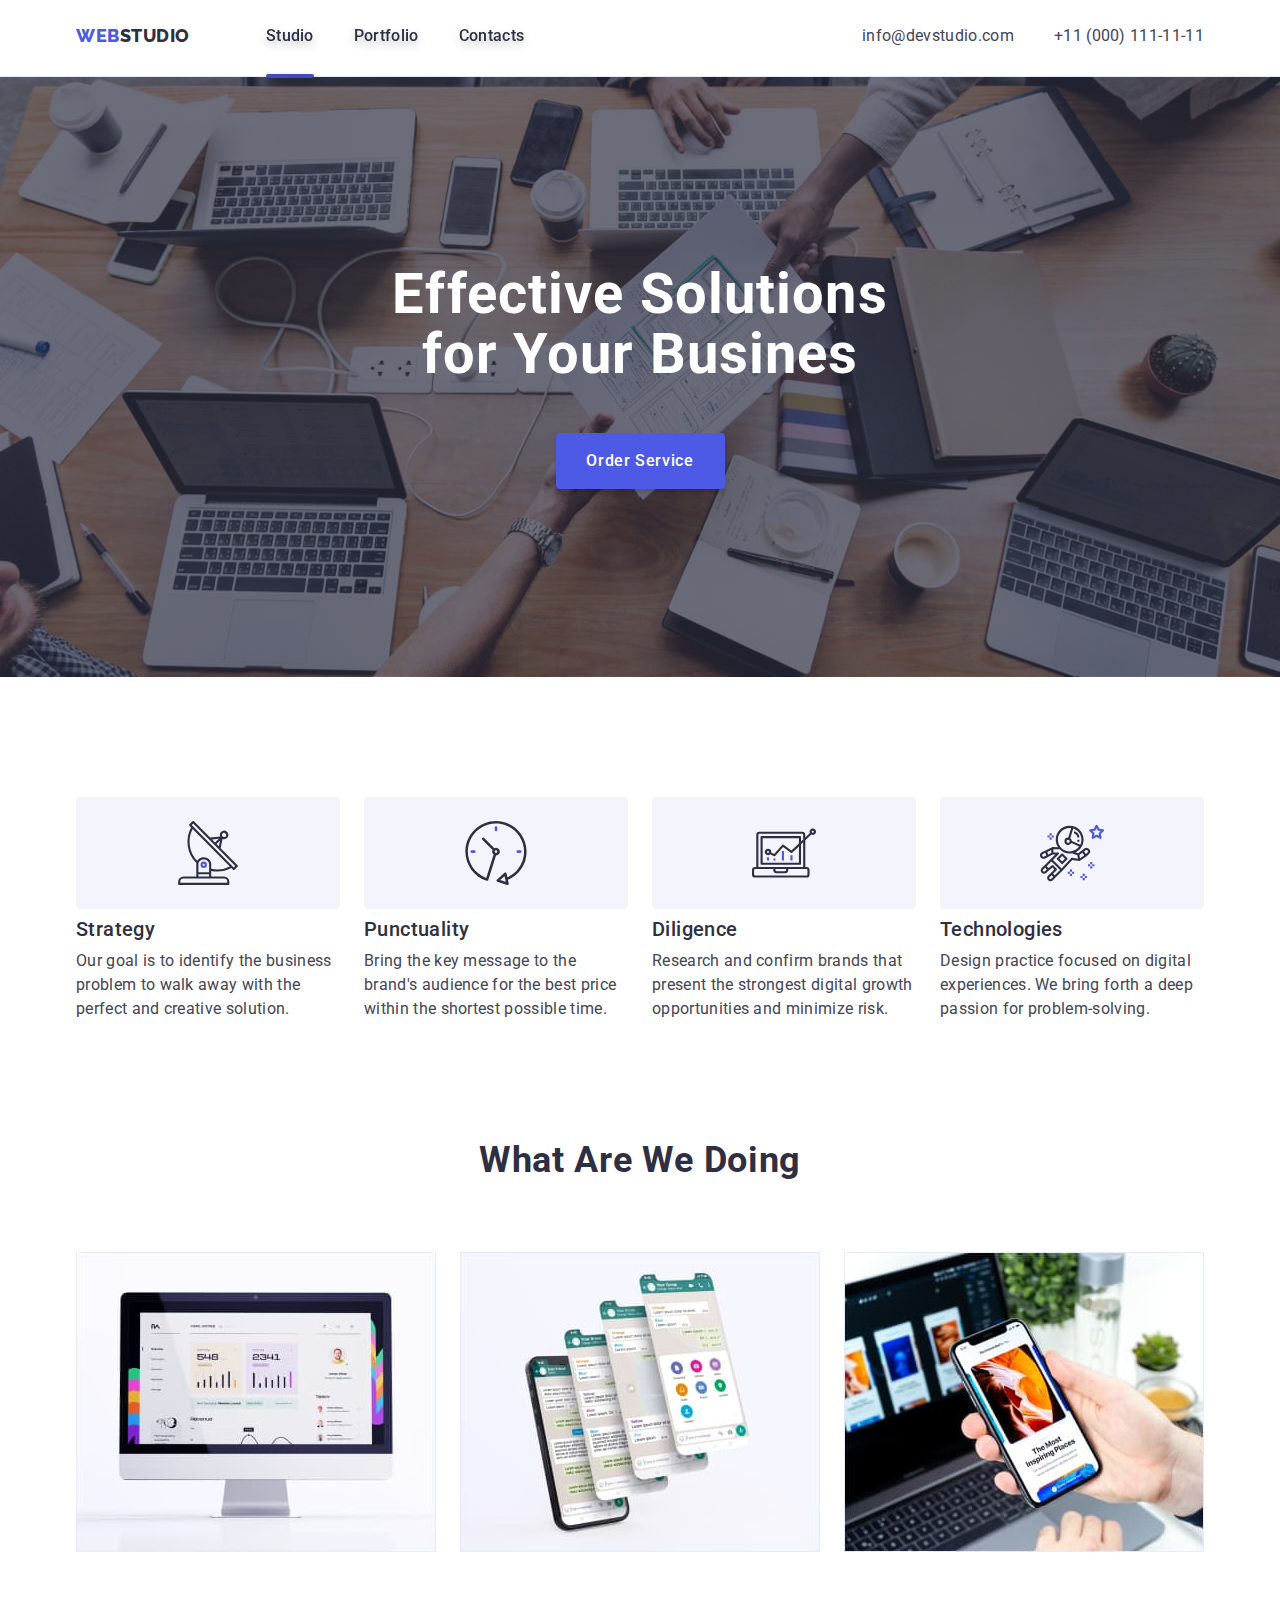
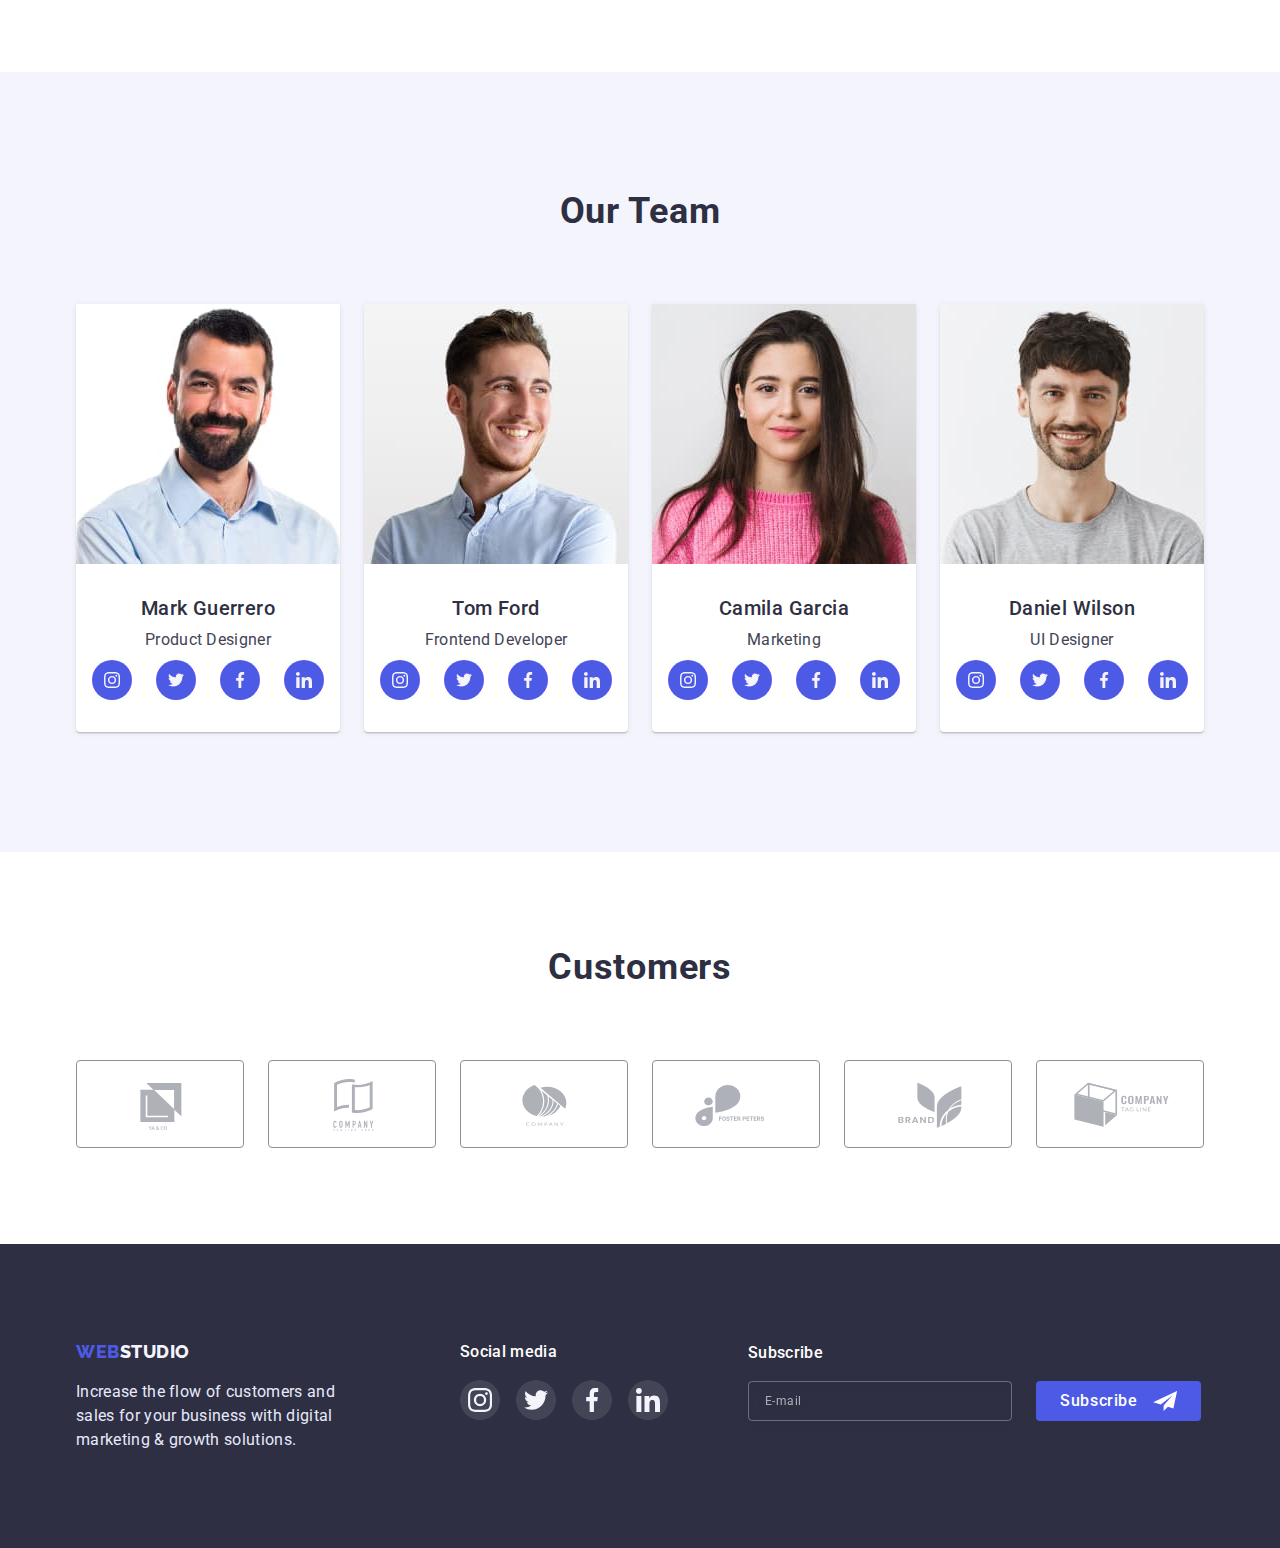
==== commit 3bbe49e5: "add favicon" ====
--- a/index.html
+++ b/index.html
@@ -18,6 +18,31 @@
       href="https://fonts.googleapis.com/css2?family=Raleway:wght@800&family=Roboto:wght@400;500;700;900&display=swap"
       rel="stylesheet"
     />
+    <link
+      rel="apple-touch-icon"
+      sizes="180x180"
+      href="favicon/apple-touch-icon.png"
+    />
+    <link
+      rel="icon"
+      type="image/png"
+      sizes="32x32"
+      href="favicon/favicon-32x32.png"
+    />
+    <link
+      rel="icon"
+      type="image/png"
+      sizes="16x16"
+      href="favicon/favicon-16x16.png"
+    />
+    <link rel="manifest" href="favicon/site.webmanifest" />
+    <link
+      rel="mask-icon"
+      href="favicon/safari-pinned-tab.svg"
+      color="#5bbad5"
+    />
+    <meta name="msapplication-TileColor" content="#da532c" />
+    <meta name="theme-color" content="#ffffff" />
     <title>Sudio</title>
   </head>
   <body>
@@ -55,7 +80,7 @@
           </ul>
         </address>
         <button data-Menu-open type="button" class="menu-mob-open">
-          <svg class="menu-mob-open-icon" width="30px" height="19px">
+          <svg class="menu-mob-open-icon" width="32px" height="22px">
             <use href="./images/icons.svg#icon-menu-open"></use>
           </svg>
         </button>
@@ -63,7 +88,7 @@
       <div data-Menu class="menu-mob is-hidden">
         <div>
           <button data-Menu-close type="button" class="menu-mob-close">
-            <svg class="menu-mob-icon" width="8px" height="8px">
+            <svg class="menu-mob-close-icon" width="8px" height="8px">
               <use href="./images/icons.svg#icon-close-modal"></use>
             </svg>
           </button>
@@ -558,12 +583,16 @@
             />
             <label for="Privacy-policy-accept" class="checkbox-text">
               <span class="checkbox-icon-span">
-                <svg class="checkbox-icon" width="10" height="8">
+                <svg class="checkbox-icon">
                   <use href="./images/icons.svg#icon-check-icon"></use>
                 </svg>
               </span>
-              I accept the terms and conditions of the&nbsp;
-              <a href="" class="checkbox-link">Privacy Policy</a>
+              <span class="checkbox-mob">
+                <span class="checkbox-text-mob"
+                  >I accept the terms and conditions of the</span
+                >
+                <a href="" class="checkbox-link">Privacy Policy</a>
+              </span>
             </label>
           </div>
           <button class="form-button" type="submit">Send</button>
--- a/css/styles.css
+++ b/css/styles.css
@@ -120,6 +120,21 @@
   position: absolute;
 }
 
+.menu-mob-open {
+  width: 32px;
+  height: 22px;
+  position: relative;
+  display: block;
+  background-color: transparent;
+}
+.menu-mob-open-icon {
+  position: absolute;
+  top: 50%;
+  left: 50%;
+  transform: translate(-50%, -50%);
+  stroke: #2e2f42;
+}
+
 /* ------------------------------------MENU-MOB-------------------------------- */
 
 .menu-mob {
@@ -134,6 +149,11 @@
   flex-direction: column;
   justify-content: space-between;
   overflow-y: auto;
+  transition: transform 250ms var(--hover-cubic-bezier);
+}
+
+.is-hidden {
+  transform: translateX(500px);
 }
 
 .menu-mob-link {
@@ -219,7 +239,7 @@
   fill: #fff;
 }
 
-.menu-mob-icon {
+.menu-mob-close-icon {
   position: absolute;
   top: 50%;
   left: 50%;
@@ -232,19 +252,20 @@
   padding-top: 112px;
   padding-bottom: 112px;
   text-align: center;
-  max-width: 100%;
+  max-width: 428px;
   margin-left: auto;
   margin-right: auto;
-  background-image: var(--grd), url(../images/hero/hero-tablet.jpg);
+  background-image: var(--grd), url(../images/hero/hero-mobile.jpg);
   background-repeat: no-repeat;
   background-position: center;
+  background-size: cover;
 }
 
 @media (min-device-pixel-ratio: 2),
   (min-resolution: 192dpi),
   (min-resolution: 2dppx) {
   .hero {
-    background-image: var(--grd), url(../images/hero/hero-tablet-2x.jpg);
+    background-image: var(--grd), url(../images/hero/hero-mobile-2x.jpg);
   }
 }
 
@@ -265,7 +286,7 @@
   background: var(--btn-color);
   box-shadow: 0px 4px 4px rgba(0, 0, 0, 0.15);
   border-radius: 4px;
-  border-color: transparent;
+  border: none;
   font-family: "Roboto";
   font-weight: 500;
   font-size: 16px;
@@ -353,7 +374,7 @@
   margin-bottom: 72px;
 }
 .team-list {
-  gap: 24px;
+  gap: 72px;
   display: flex;
   flex-wrap: wrap;
   justify-content: center;
@@ -445,12 +466,12 @@
   display: flex;
   justify-content: center;
   flex-wrap: wrap;
-  column-gap: 24px;
+  column-gap: 16px;
   row-gap: 72px;
 }
 
 .clients-item {
-  width: calc((100% - 48px) / 2);
+  width: calc((100% - 16px) / 2);
   height: 88px;
 }
 .clients-link {
@@ -478,16 +499,17 @@
 /*-------------------------------------FILE-PORTFOLIO-------------------------*/
 
 .main-section {
-  padding-top: 96px;
-  padding-bottom: 120px;
+  padding-top: 48px;
+  padding-bottom: 48px;
 }
 
 /*-------------------------------------SECTION-BTN-------------------------*/
 .btn-list {
-  margin-bottom: 72px;
-  display: flex;
-  gap: 24px;
-  justify-content: center;
+  display: flex;
+  flex-wrap: wrap;
+  column-gap: 24px;
+  row-gap: 16px;
+  margin-bottom: 48px;
 }
 
 .main-btn {
@@ -521,12 +543,10 @@
 .works-list {
   display: flex;
   flex-wrap: wrap;
-  column-gap: 24px;
-  row-gap: 48px;
+  gap: 48px;
 }
 
 .works-item {
-  width: calc((100% - 48px) / 3);
   transition: box-shadow var(--hover-cubic-bezier);
 }
 
@@ -781,8 +801,8 @@
 
 .modal {
   position: absolute;
-  width: 408px;
-  min-height: 576px;
+  width: 315px;
+  min-height: 500px;
   top: 50%;
   left: 50%;
   transform: translate(-50%, -50%);
@@ -790,7 +810,7 @@
   box-shadow: 0px 1px 1px rgba(0, 0, 0, 0.14), 0px 1px 3px rgba(0, 0, 0, 0.12),
     0px 2px 1px rgba(0, 0, 0, 0.2);
   border-radius: 4px;
-  padding: 24px;
+  padding: 10px;
   transition: transform 400ms linear;
 }
 
@@ -835,10 +855,8 @@
 }
 
 .form-head {
-  font-family: "Roboto";
-
   font-weight: 500;
-  font-size: 16px;
+  font-size: 13px;
   line-height: 1.5;
   text-align: center;
   letter-spacing: 0.02em;
@@ -848,7 +866,6 @@
 }
 
 .form-lable-title {
-  font-family: "Roboto";
   font-weight: 400;
   font-size: 12px;
   line-height: 1.33;
@@ -898,11 +915,10 @@
 
 .form-textarea {
   width: 100%;
-  height: 120px;
+  height: 90px;
   border: 1px solid rgba(33, 33, 33, 0.2);
   border-radius: 4px;
   padding: 8px 16px;
-  font-family: "Roboto";
   font-weight: 450;
   font-size: 12px;
   line-height: 1.33;
@@ -914,7 +930,6 @@
 }
 
 .form-textarea::placeholder {
-  font-family: "Roboto";
   font-weight: 400;
   font-size: 12px;
   line-height: 1.33;
@@ -927,18 +942,16 @@
 }
 
 .checkbox-text {
-  font-family: "Roboto";
   font-weight: 400;
-  font-size: 12px;
+  font-size: 11.5px;
   line-height: 1.33;
   letter-spacing: 0.04em;
   color: #757575;
 }
 
 .checkbox-link {
-  font-family: "Roboto";
   font-weight: 400;
-  font-size: 12px;
+  font-size: 11.5px;
   line-height: 1.33;
   letter-spacing: 0.04em;
   color: var(--pointer-color);
@@ -957,6 +970,7 @@
   background: var(--btn-color);
   box-shadow: 0px 4px 4px rgba(0, 0, 0, 0.15);
   border-radius: 4px;
+  border: none;
   font-family: "Roboto";
   font-weight: 500;
   font-size: 16px;
@@ -1012,8 +1026,8 @@
   display: flex;
   align-items: center;
   justify-content: center;
-  width: 16px;
-  height: 16px;
+  width: 13px;
+  height: 13px;
   border: 1.25px solid var(--main-text-color);
   border-radius: 2px;
   margin-right: 8px;
@@ -1022,6 +1036,11 @@
     fill var(--hover-cubic-bezier), border var(--hover-cubic-bezier);
 }
 
+.checkbox-icon {
+  width: 8px;
+  height: 6px;
+}
+
 .checkbox-input:checked + .checkbox-text .checkbox-icon-span {
   background-color: var(--pointer-color);
   fill: var(--main-color);
--- a/css/mobile-styles.css
+++ b/css/mobile-styles.css
@@ -4,6 +4,7 @@
   }
 
   .hero {
+    max-width: 100%;
     background-image: var(--grd), url(../images/hero/hero-tablet.jpg);
   }
 
@@ -25,4 +26,40 @@
   .menu-mob-social {
     gap: 56px;
   }
+
+  .clients-item {
+    min-width: 190px;
+  }
+
+  .modal {
+    width: 392px;
+    min-height: 586px;
+    padding: 24px;
+  }
+
+  .form-head {
+    font-size: 16px;
+  }
+
+  .form-textarea {
+    height: 120px;
+  }
+
+  .checkbox-text {
+    font-size: 12px;
+  }
+
+  .checkbox-link {
+    font-size: 12px;
+  }
+
+  .checkbox-icon-span {
+    width: 16px;
+    height: 16px;
+  }
+
+  .checkbox-icon {
+    width: 10px;
+    height: 8px;
+  }
 }
--- a/css/tablet-styles.css
+++ b/css/tablet-styles.css
@@ -183,8 +183,13 @@
 
   /* ------------------------------------MAIN-CLIENTS--------------------------- */
 
+  .clients-list {
+    column-gap: 24px;
+  }
+
   .clients-item {
     width: calc((100% - 72px) / 3);
+    min-width: 168px;
   }
 
   .container.container-tablet {
@@ -236,4 +241,27 @@
     margin-top: auto;
     margin-left: 24px;
   }
+
+  /* ------------------------PORTFOLIO-------------------- */
+
+  .main-section {
+    padding-top: 64px;
+    padding-bottom: 96px;
+  }
+
+  .btn-list {
+    display: flex;
+    justify-content: center;
+    column-gap: 24px;
+    margin-bottom: 64px;
+  }
+
+  .works-item {
+    width: calc((100% - 24px) / 2);
+  }
+
+  .works-list {
+    column-gap: 24px;
+    row-gap: 72px;
+  }
 }
--- a/css/desktop-styles.css
+++ b/css/desktop-styles.css
@@ -62,6 +62,7 @@
 
   .main-section-work {
     padding-top: 120px;
+    padding-bottom: 120px;
   }
   .work-list {
     gap: 24px;
@@ -96,6 +97,7 @@
     background-color: var(--main-bgc);
     background-repeat: no-repeat;
     background-position: center;
+    margin-bottom: 8px;
   }
 
   .icon-antenna::before {
@@ -126,7 +128,7 @@
   /*-------------------------------------MAIN-DOING-------------------------*/
 
   .main-section-doing {
-    padding-bottom: 70px;
+    padding-bottom: 120px;
   }
   .doing-title {
     font-weight: 700;
@@ -170,6 +172,7 @@
 
   .clients-item {
     width: calc((100% - 120px) / 6);
+    min-width: 168px;
   }
 
   .container.container-tablet {
@@ -197,4 +200,19 @@
     margin-top: 0;
     margin-left: 80px;
   }
+
+  /* ------------------------PORTFOLIO-------------------- */
+
+  .main-section {
+    padding-top: 96px;
+    padding-bottom: 120px;
+  }
+
+  .works-item {
+    width: calc((100% - 48px) / 3);
+  }
+
+  .works-list {
+    row-gap: 48px;
+  }
 }
